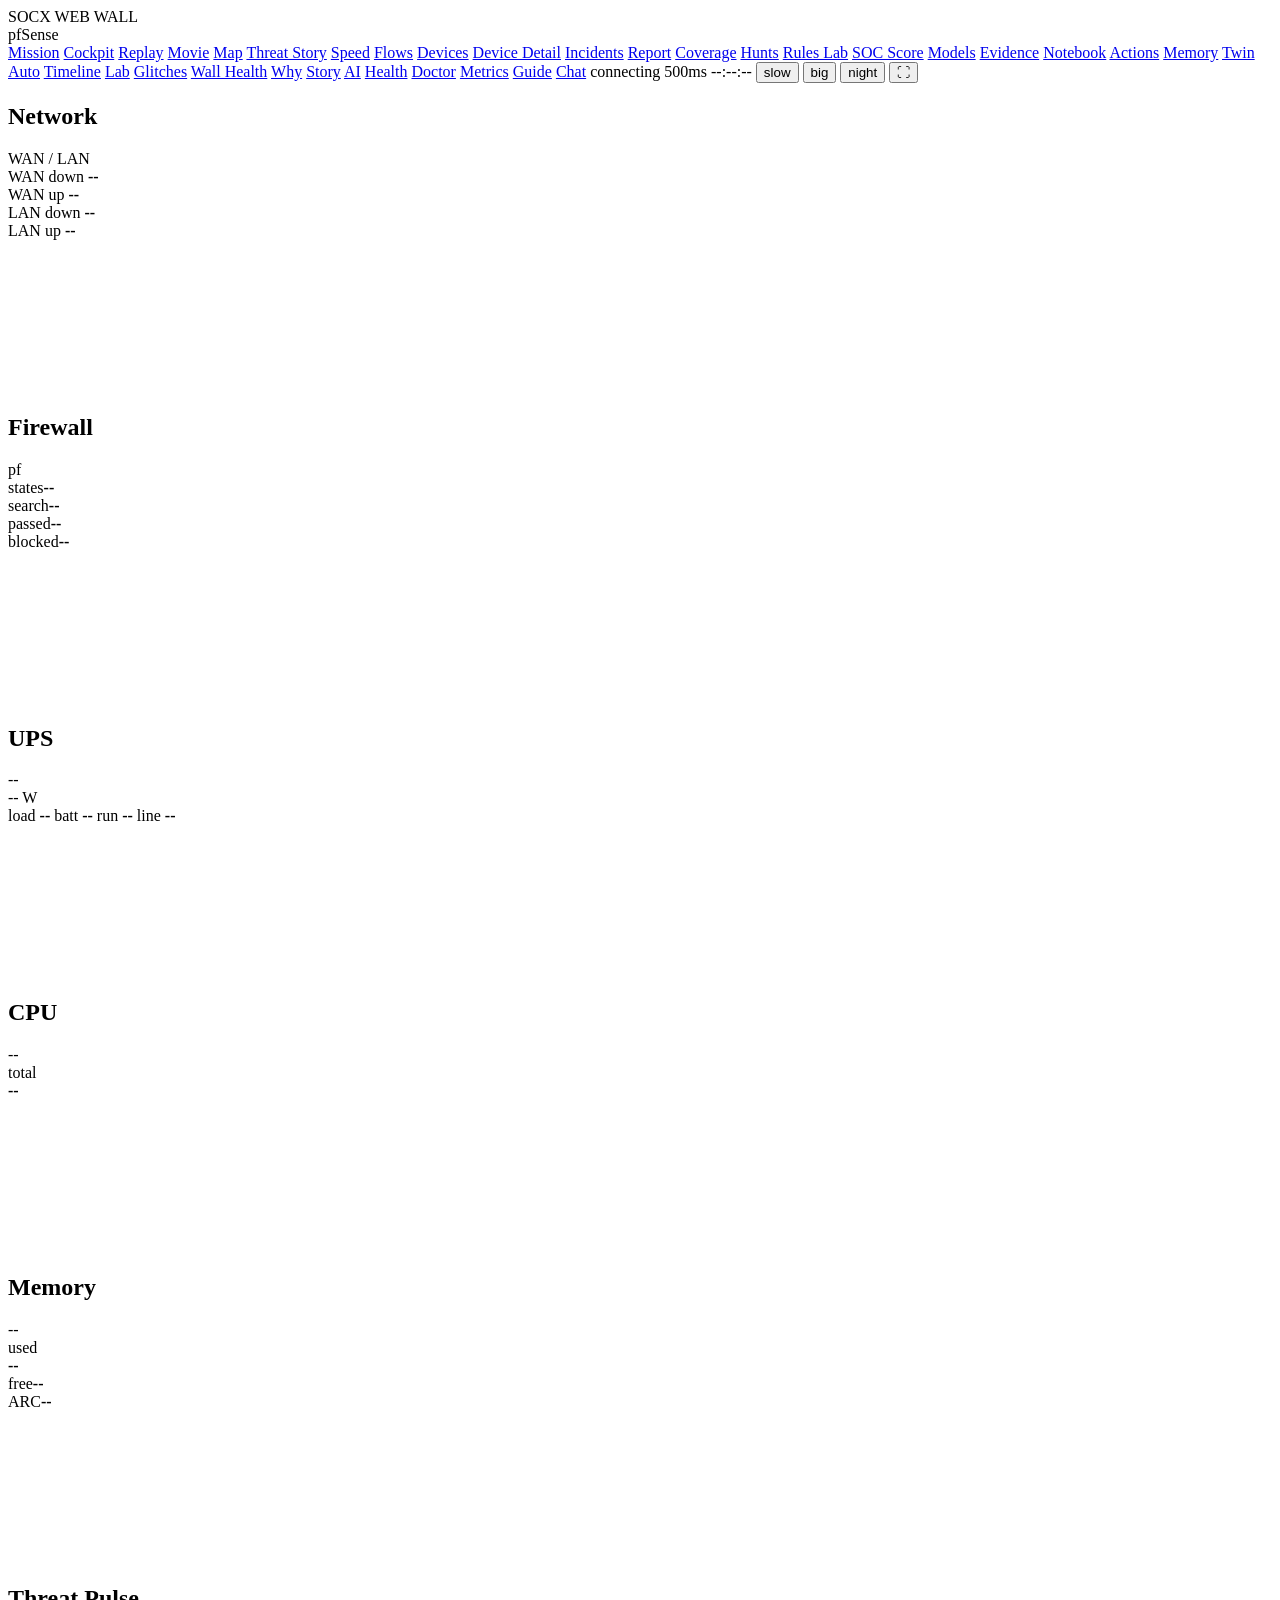
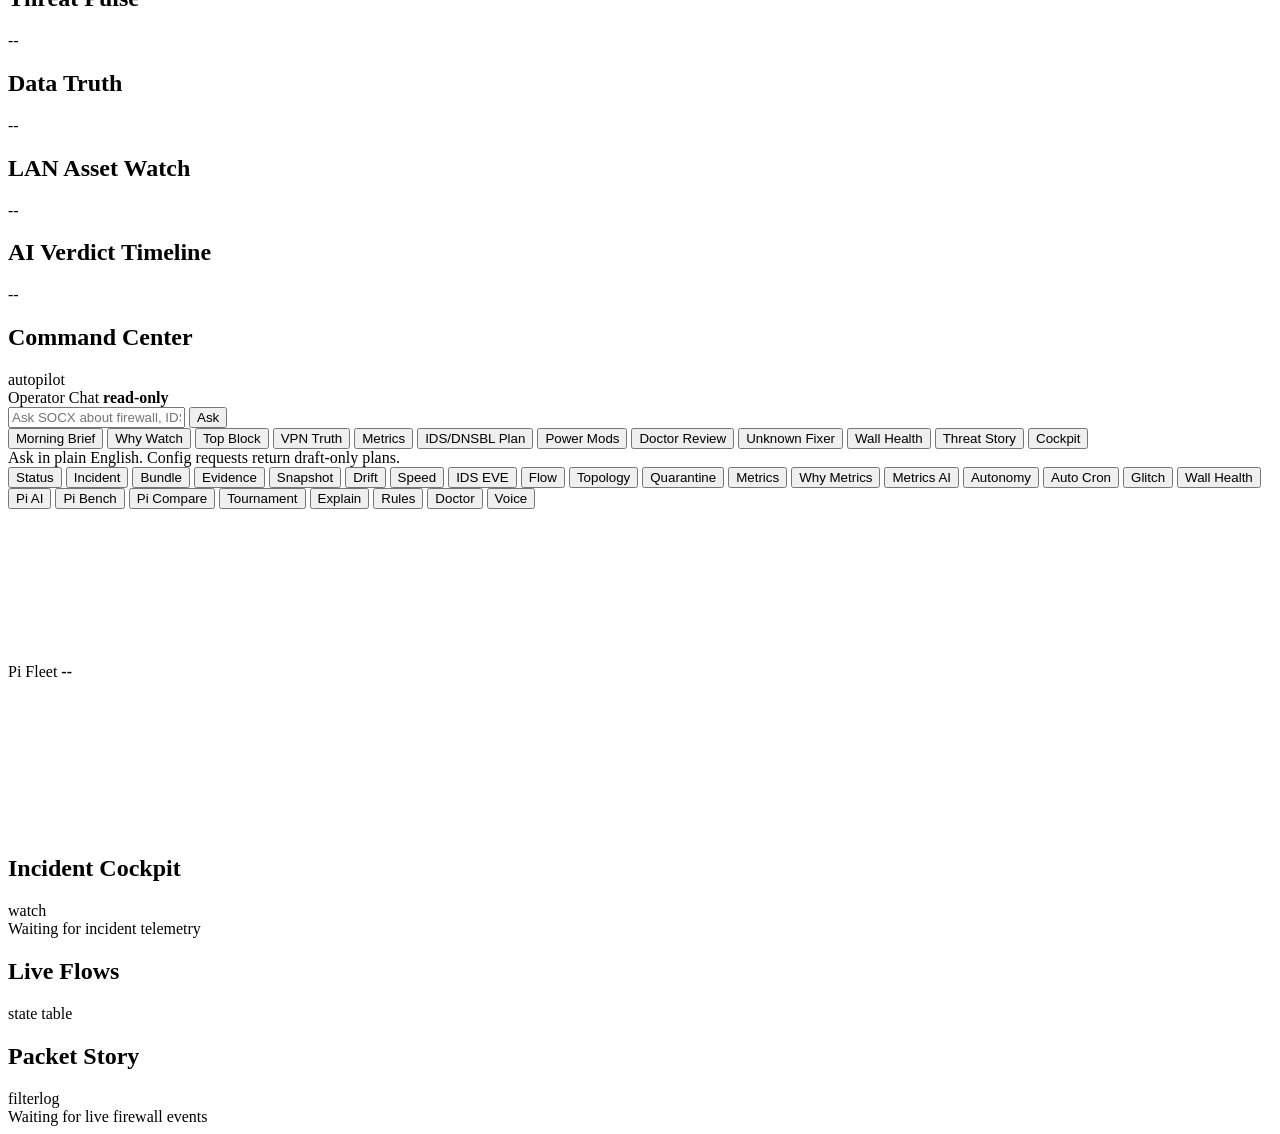
==== web/static/index.html @ a8072708 "Add SOCX wall health and glitch timeline" ====
<!doctype html>
<html lang="en">
<head>
  <meta charset="utf-8">
  <meta name="viewport" content="width=device-width, initial-scale=1">
  <title>SOCX Web Wall</title>
  <link rel="stylesheet" href="/styles.css">
</head>
<body>
  <div class="wall">
    <header class="topbar">
      <div class="identity">
        <span class="mark"></span>
        <div>
          <div class="title">SOCX WEB WALL</div>
          <div class="subtitle" id="hostname">pfSense</div>
        </div>
      </div>
      <div class="top-metrics">
        <a class="detail-link" href="/mission" title="Plain-English operator summary of what matters now">Mission</a>
        <a class="detail-link" href="/cockpit" title="Mobile/tablet operator cockpit with threat story, next actions, and chat prompts">Cockpit</a>
        <a class="detail-link" href="/replay" title="SOCX flight recorder for recent changes, trends, and evidence">Replay</a>
        <a class="detail-link" href="/movie" title="Slow readable SOCX network movie from live timeline and flow data">Movie</a>
        <a class="detail-link" href="/map" title="Threat Map Lite radar for blocked WAN sources">Map</a>
        <a class="detail-link" href="/threat-story" title="Plain-English threat story and evidence cards">Threat Story</a>
        <a class="detail-link" href="/speedtest" title="Direct/VPN/router Speedtest history and path truth">Speed</a>
        <a class="detail-link" href="/flows" title="NetFlow/IPFIX story, top talkers, apps, and device trust">Flows</a>
        <a class="detail-link" href="/devices" title="LAN device names, apps, and learned identity hints">Devices</a>
        <a class="detail-link" href="/device" title="Focused device evidence and normal-behavior view">Device Detail</a>
        <a class="detail-link" href="/incidents" title="Firewall, DNSBL, IDS, and incident evidence drilldown">Incidents</a>
        <a class="detail-link" href="/incident-report" title="Generated incident report with evidence and next steps">Report</a>
        <a class="detail-link" href="/coverage" title="MITRE ATT&CK and D3FEND visibility map">Coverage</a>
        <a class="detail-link" href="/hunts" title="Research-style threat hunting hypotheses from live SOCX evidence">Hunts</a>
        <a class="detail-link" href="/rules-lab" title="Draft-only Suricata, Sigma, YARA, and DNSBL ideas">Rules Lab</a>
        <a class="detail-link" href="/soc-score" title="NIST/CISA-style SOC maturity score">SOC Score</a>
        <a class="detail-link" href="/model-tournament" title="Pi AI model-route tournament and benchmark view">Models</a>
        <a class="detail-link" href="/evidence" title="Reusable evidence drawer for current SOCX answer context">Evidence</a>
        <a class="detail-link" href="/notebook" title="Analyst notebook of changes, hunts, and evidence notes">Notebook</a>
        <a class="detail-link" href="/actions" title="Safe action queue with approval state">Actions</a>
        <a class="detail-link" href="/memory" title="SOCX learned-normal memory and device baselines">Memory</a>
        <a class="detail-link" href="/twin" title="AI network twin with live assets, Pi nodes, and flows">Twin</a>
        <a class="detail-link" href="/automation" title="Scheduled SOCX jobs, cache evidence, next runs, and safe commands">Auto</a>
        <a class="detail-link" href="/timeline" title="Unified sequence of changes, speed, IDS, AI, notes, and safe actions">Timeline</a>
        <a class="detail-link" href="/projects" title="SOCX experimental project lab and next-build tracker">Lab</a>
        <a class="detail-link" href="/glitches" title="SOCX wall glitch timeline and frame samples">Glitches</a>
        <a class="detail-link" href="/wall-health" title="SOCX wall renderer, tmux, API, and log health">Wall Health</a>
        <a class="detail-link" href="/why" title="Ask why a host, domain, or port was blocked">Why</a>
        <a class="detail-link" href="/story" title="Daily SOC story and archive">Story</a>
        <a class="detail-link" href="/ai" title="Pi/MIRANDA AI verdict timeline and model health">AI</a>
        <a class="detail-link" href="/health" title="Release health and collector freshness">Health</a>
        <a class="detail-link" href="/doctor" title="Read-only pfSense diagnostics and service health checks">Doctor</a>
        <a class="detail-link" href="/observability" title="Grafana, InfluxDB, and Telegraf status">Metrics</a>
        <a class="detail-link" href="/guide" title="How to read and use SOCX">Guide</a>
        <a class="detail-link" href="/chat" title="Full-screen SOCX Operator Chat">Chat</a>
        <span class="pill" id="health">connecting</span>
        <span class="pill accent" id="refresh">500ms</span>
        <span class="clock" id="clock">--:--:--</span>
        <button class="icon-button text-button" id="ticker-speed" title="Ticker speed" aria-label="Ticker speed">slow</button>
        <button class="icon-button text-button" id="big-mode" title="Big text mode" aria-label="Big text mode">big</button>
        <button class="icon-button text-button" id="night-mode" title="Night mode" aria-label="Night mode">night</button>
        <button class="icon-button" id="fullscreen" title="Fullscreen" aria-label="Fullscreen">⛶</button>
      </div>
    </header>

    <main class="dashboard">
      <section class="card network-card" title="Live WAN/LAN receive and transmit rates from pfSense interface counters">
        <div class="card-head">
          <h2>Network</h2>
          <span id="net-ifaces">WAN / LAN</span>
        </div>
        <div class="net-grid">
          <div>
            <span class="label">WAN down</span>
            <strong id="wan-rx">--</strong>
          </div>
          <div>
            <span class="label">WAN up</span>
            <strong id="wan-tx">--</strong>
          </div>
          <div>
            <span class="label">LAN down</span>
            <strong id="lan-rx">--</strong>
          </div>
          <div>
            <span class="label">LAN up</span>
            <strong id="lan-tx">--</strong>
          </div>
        </div>
        <canvas class="spark" id="net-spark"></canvas>
        <div class="network-talkers" id="network-talkers"></div>
      </section>

      <section class="card pf-card" title="pf firewall state table size, search rate, and pass/block counters">
        <div class="card-head">
          <h2>Firewall</h2>
          <span>pf</span>
        </div>
        <div class="stat-line"><span>states</span><strong id="pf-states">--</strong></div>
        <div class="stat-line"><span>search</span><strong id="pf-search">--</strong></div>
        <div class="dual">
          <div><span>passed</span><b id="pf-passed">--</b></div>
          <div><span>blocked</span><b id="pf-blocked">--</b></div>
        </div>
        <canvas class="spark small" id="pf-spark"></canvas>
      </section>

      <section class="card ups-card" title="APC UPS load, battery, runtime, voltage, wattage, and trend">
        <div class="card-head">
          <h2>UPS</h2>
          <span id="ups-status">--</span>
        </div>
        <div class="watts" id="ups-watts">-- W</div>
        <div class="ups-meta">
          <span>load <b id="ups-load">--</b></span>
          <span>batt <b id="ups-batt">--</b></span>
          <span>run <b id="ups-run">--</b></span>
          <span>line <b id="ups-line">--</b></span>
        </div>
        <canvas class="spark small" id="ups-spark"></canvas>
      </section>

      <section class="card cpu-card" title="pfSense CPU load, per-core load, frequency, and temperature">
        <div class="card-head">
          <h2>CPU</h2>
          <span id="cpu-extra">--</span>
        </div>
        <div class="meter-row large">
          <span>total</span>
          <div class="meter"><i id="cpu-meter"></i></div>
          <strong id="cpu-total">--</strong>
        </div>
        <div class="cores" id="cpu-cores"></div>
        <canvas class="spark small" id="cpu-spark"></canvas>
      </section>

      <section class="card mem-card" title="RAM, free memory, ZFS ARC, and memory pressure">
        <div class="card-head">
          <h2>Memory</h2>
          <span id="mem-total">--</span>
        </div>
        <div class="meter-row large">
          <span>used</span>
          <div class="meter amber"><i id="mem-meter"></i></div>
          <strong id="mem-pct">--</strong>
        </div>
        <div class="stat-line"><span>free</span><strong id="mem-free">--</strong></div>
        <div class="stat-line"><span>ARC</span><strong id="mem-arc">--</strong></div>
        <canvas class="spark small" id="mem-spark"></canvas>
      </section>

      <section class="card mission-card threat-card" title="Security pressure score from firewall blocks, DNSBL, IDS, and repeated events">
        <div class="card-head">
          <h2>Threat Pulse</h2>
          <span id="threat-state">--</span>
        </div>
        <div class="pulse-grid" id="threat-pulse"></div>
      </section>

      <section class="card mission-card truth-card" title="Collector freshness and confidence that the wall is showing live data">
        <div class="card-head">
          <h2>Data Truth</h2>
          <span id="truth-state">--</span>
        </div>
        <div class="truth-grid" id="data-truth"></div>
      </section>

      <section class="card mission-card asset-card" title="Friendly LAN names, top apps, Pi fleet, and unknown-service learning">
        <div class="card-head">
          <h2>LAN Asset Watch</h2>
          <span id="asset-state">--</span>
        </div>
        <div class="asset-watch" id="asset-watch"></div>
      </section>

      <section class="card mission-card ai-card" title="Latest SOCX, Pi, and MIRANDA AI summaries">
        <div class="card-head">
          <h2>AI Verdict Timeline</h2>
          <span id="ai-state">--</span>
        </div>
        <div class="ai-timeline" id="ai-timeline"></div>
      </section>

      <section class="card table-card process-card">
        <div class="card-head">
          <h2>Command Center</h2>
          <span id="cmd-note">autopilot</span>
        </div>
        <div class="operator-chat">
          <div class="chat-head">
            <span>Operator Chat</span>
            <b id="chat-mode">read-only</b>
          </div>
          <div class="chat-row">
            <input id="chat-input" aria-label="Ask SOCX" placeholder="Ask SOCX about firewall, IDS, DNSBL, VPN, or a draft config plan">
            <button id="chat-send">Ask</button>
          </div>
          <div class="chat-suggestions" aria-label="Suggested SOCX questions">
            <button data-question="Give me the SOCX morning brief. What changed, what matters, and what should I check first?">Morning Brief</button>
            <button data-question="Why is SOCX in watch or warning mode? Explain it in plain English.">Why Watch</button>
            <button data-question="Explain the top blocked IP, top ports, and whether this looks like routine internet noise.">Top Block</button>
            <button data-question="Is my VPN healthy right now? Compare VPN state, latency, and speed truth.">VPN Truth</button>
            <button data-question="Summarize Grafana and Influx metrics trends and tell me if anything is getting worse.">Metrics</button>
            <button data-question="Draft a safe read-only investigation plan for the current IDS and DNSBL activity.">IDS/DNSBL Plan</button>
            <button data-question="Explain the power-user pack: flow export, Suricata EVE, LLDP, config drift, vault, and quarantine draft status.">Power Mods</button>
            <button data-question="Run a pfSense Doctor style review and explain the WARN items without changing anything.">Doctor Review</button>
            <button data-question="What unknown devices, apps, services, or labels should I fix next, and what evidence would help?">Unknown Fixer</button>
            <button data-question="Diagnose the SOCX wall health and any glitch or weird-screen evidence.">Wall Health</button>
            <button data-question="Build the current threat story and tell me what is probably noise, what matters, and what to do next.">Threat Story</button>
            <button data-question="Give me a mobile cockpit summary with next actions and safe commands.">Cockpit</button>
          </div>
          <div class="chat-output" id="chat-output">Ask in plain English. Config requests return draft-only plans.</div>
          <div class="chat-cards" id="chat-cards"></div>
        </div>
        <div class="commander-buttons">
          <button data-action="status" title="Run SOCX health status">Status</button>
          <button data-action="incident" title="Summarize current firewall/DNSBL/IDS incident pressure">Incident</button>
          <button data-action="bundle" title="Preserve an evidence bundle without changing policy">Bundle</button>
          <button data-action="vault" title="Capture a hashed evidence vault bundle">Evidence</button>
          <button data-action="snapshot" title="Capture a read-only troubleshooting snapshot">Snapshot</button>
          <button data-action="drift" title="Check pfSense config drift">Drift</button>
          <button data-action="speedtest" title="Check Speedtest profiles and freshness">Speed</button>
          <button data-action="eve" title="Summarize Suricata EVE JSON alerts">IDS EVE</button>
          <button data-action="flow-export" title="Check NetFlow/IPFIX softflowd export status">Flow</button>
          <button data-action="topology" title="Check LLDP topology visibility">Topology</button>
          <button data-action="quarantine-draft" title="Draft a quarantine plan without applying policy">Quarantine</button>
          <button data-action="observability" title="Check Grafana, InfluxDB, and Telegraf">Metrics</button>
          <button data-action="metrics-intel" title="Explain what changed in Grafana/Influx metrics">Why Metrics</button>
          <button data-action="metrics-ai" title="Ask the Pi 5 LLM to narrate metrics trends">Metrics AI</button>
          <button data-action="autonomy" title="Run the read-only SOCX autonomy loop">Autonomy</button>
          <button data-action="autonomy-cron" title="Check the SOCX autonomy schedule">Auto Cron</button>
          <button data-action="glitch-watch" title="Capture a wall glitch watcher sample">Glitch</button>
          <button data-action="wall-health" title="Run SOCX wall/readiness health guard">Wall Health</button>
          <button data-action="pi" title="Trigger Pi 3-LLM analysis">Pi AI</button>
          <button data-action="pi-bench" title="Run a bounded Pi role benchmark">Pi Bench</button>
          <button data-action="pi-compare" title="Compare Pi model routes on the current evidence">Pi Compare</button>
          <button data-action="model-tournament" title="Run a bounded Pi model tournament">Tournament</button>
          <button data-action="explain" title="Explain the current wall in plain English">Explain</button>
          <button data-action="rules" title="Draft rule/IDS/DNSBL recommendations only">Rules</button>
          <button data-action="doctor" title="Run SOCX health doctor">Doctor</button>
          <button data-action="voice" id="voice-command" title="Browser voice command if supported">Voice</button>
        </div>
        <canvas class="spark mini" id="cmd-spark"></canvas>
        <div class="table command-table" id="command-center"></div>
        <div class="power-mods" id="power-mods"></div>
        <div class="observability-strip" id="observability"></div>
        <div class="speed-history" id="speed-history"></div>
        <div class="daily-brief" id="daily-brief"></div>
        <div class="pi-fleet-head">
          <span>Pi Fleet</span>
          <b id="pi-fleet-score">--</b>
        </div>
        <canvas class="cluster-canvas" id="cluster-canvas"></canvas>
        <div class="table pi-node-table" id="pi-nodes"></div>
      </section>

      <section class="card table-card incident-card" title="Current incident pressure and top firewall/DNSBL/IDS evidence">
        <div class="card-head">
          <h2>Incident Cockpit</h2>
          <span id="incident-note">watch</span>
        </div>
        <div class="incident-headline" id="incident-headline">Waiting for incident telemetry</div>
        <div class="incident-grid" id="incident-grid"></div>
        <div class="table incident-table" id="incident-table"></div>
        <div class="incident-timeline" id="incident-timeline"></div>
        <div class="rule-assistant" id="rule-assistant"></div>
        <div class="incident-memory" id="incident-memory"></div>
      </section>

      <section class="card table-card flows-card" title="Top live state-table flows with friendly app labels">
        <div class="card-head">
          <h2>Live Flows</h2>
          <span>state table</span>
        </div>
        <div class="table flows-table" id="flows"></div>
      </section>

      <section class="card table-card packets-card" title="Human-readable filterlog packet story rows">
        <div class="card-head">
          <h2>Packet Story</h2>
          <span>filterlog</span>
        </div>
        <div class="table packet-table" id="packets"></div>
      </section>
    </main>

    <div class="command-output" id="command-output" hidden>
      <div class="card-head">
        <h2 id="command-output-title">Command Output</h2>
        <button class="icon-button" id="command-output-close" title="Close" aria-label="Close">x</button>
      </div>
      <pre id="command-output-body"></pre>
    </div>

    <footer class="ticker-shell">
      <div class="ticker-fade left"></div>
      <div class="ticker-fade right"></div>
      <div class="ticker-track" id="ticker">Waiting for live firewall events</div>
    </footer>
  </div>
  <script src="/app.js"></script>
</body>
</html>
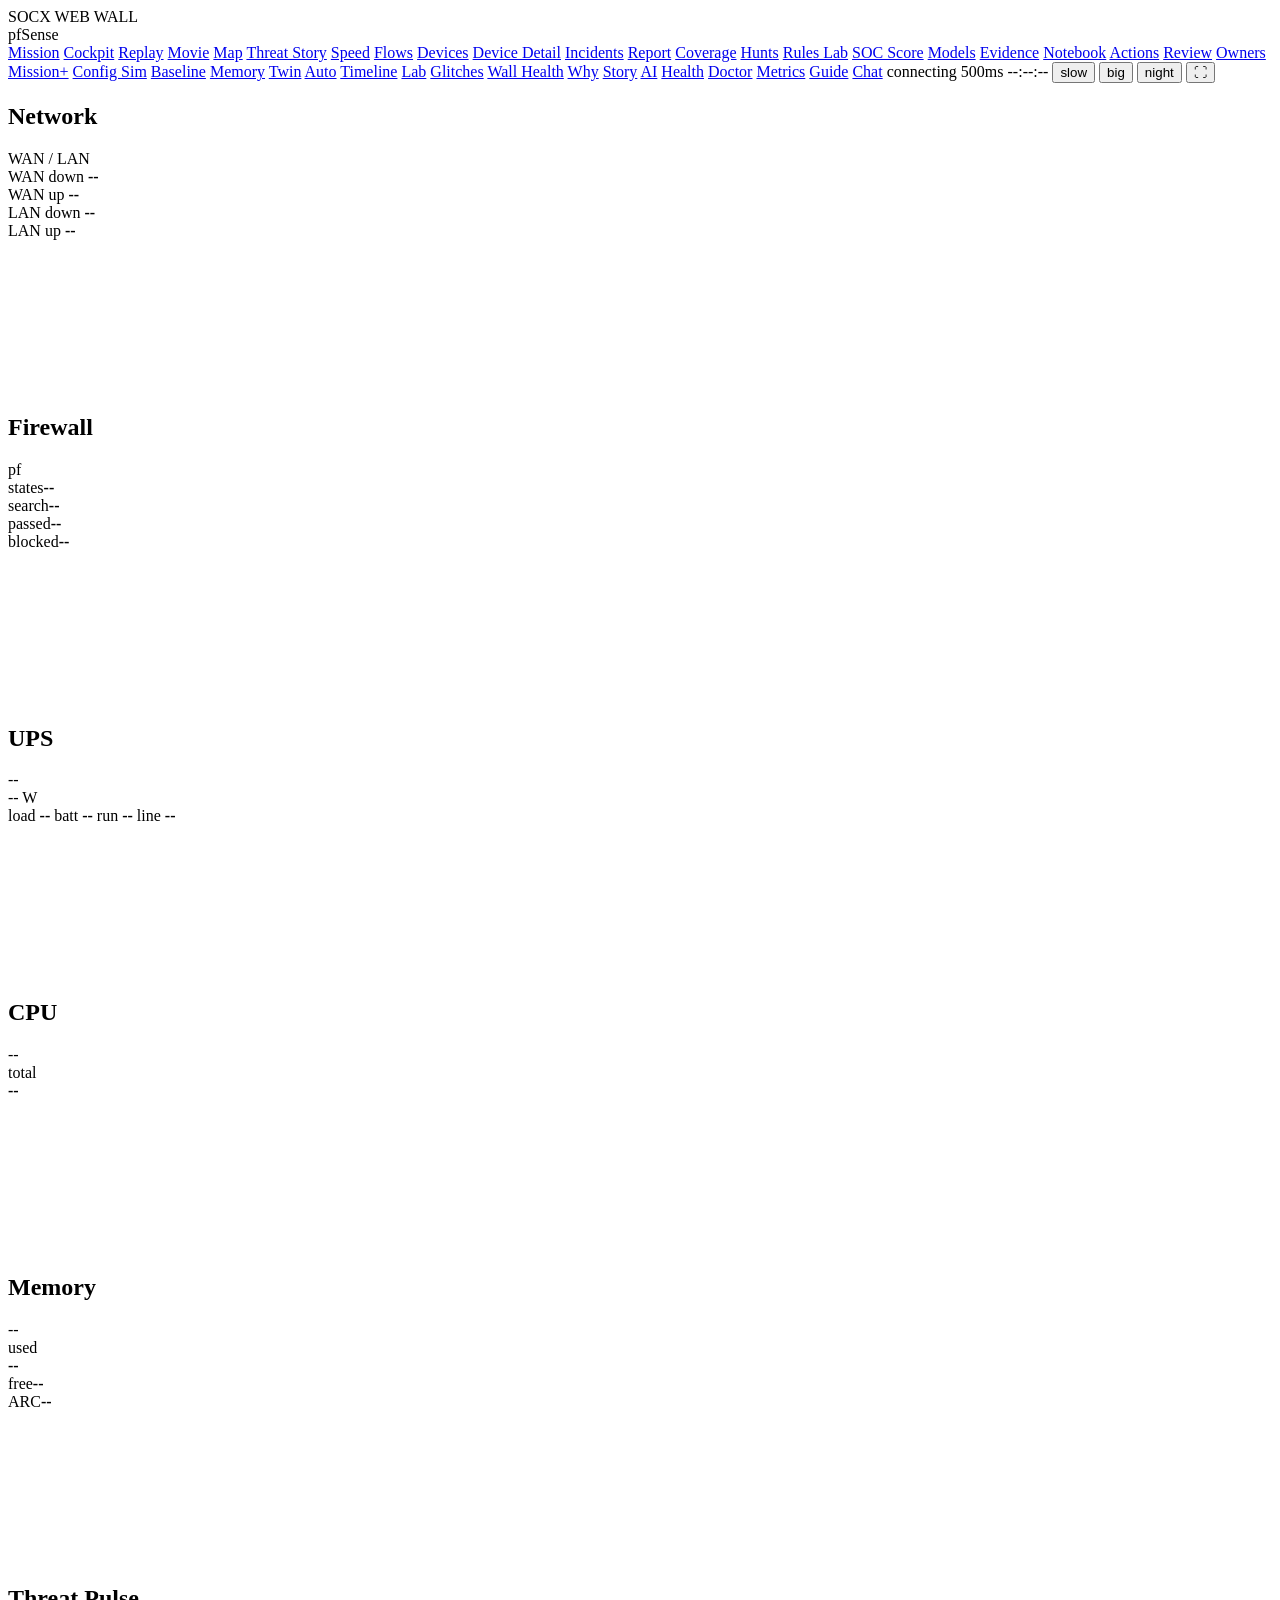
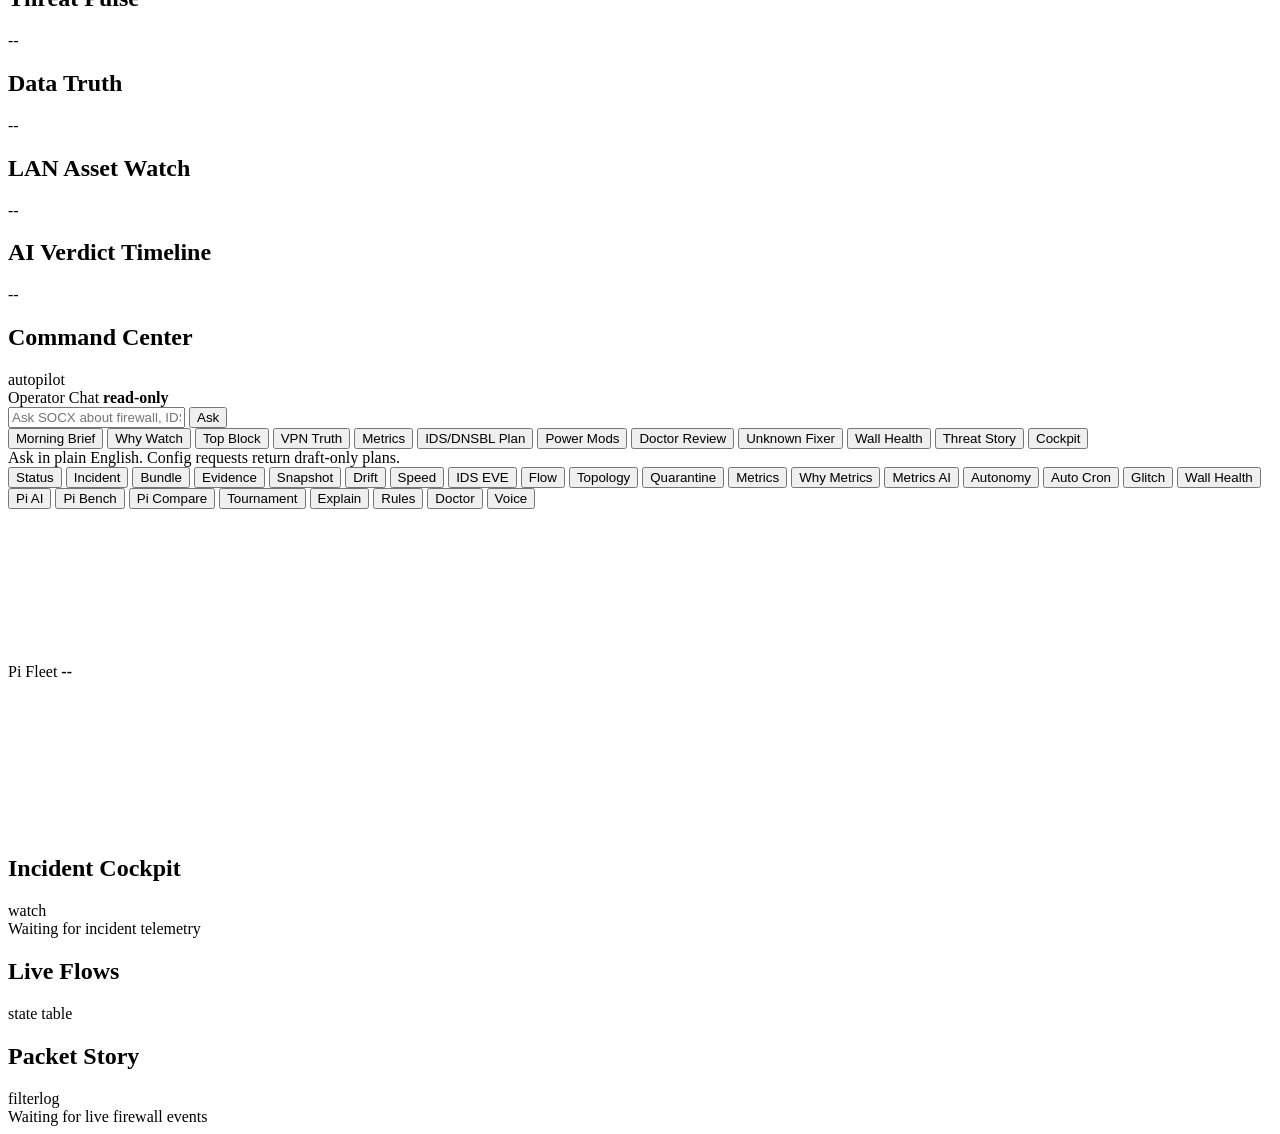
==== commit 2d5af14b: "Add SOCX autonomy consoles" ====
--- a/web/static/index.html
+++ b/web/static/index.html
@@ -37,6 +37,11 @@
         <a class="detail-link" href="/evidence" title="Reusable evidence drawer for current SOCX answer context">Evidence</a>
         <a class="detail-link" href="/notebook" title="Analyst notebook of changes, hunts, and evidence notes">Notebook</a>
         <a class="detail-link" href="/actions" title="Safe action queue with approval state">Actions</a>
+        <a class="detail-link" href="/review-queue" title="Autopilot review queue for human-approved next steps">Review</a>
+        <a class="detail-link" href="/owner-map" title="Friendly device owner, role, app, and trust map">Owners</a>
+        <a class="detail-link" href="/mission-console" title="AI SOC mission console with uncertainty and better-evidence prompts">Mission+</a>
+        <a class="detail-link" href="/config-sim" title="Draft-only pfSense config blast-radius simulator">Config Sim</a>
+        <a class="detail-link" href="/baseline" title="Learned-normal network baseline view">Baseline</a>
         <a class="detail-link" href="/memory" title="SOCX learned-normal memory and device baselines">Memory</a>
         <a class="detail-link" href="/twin" title="AI network twin with live assets, Pi nodes, and flows">Twin</a>
         <a class="detail-link" href="/automation" title="Scheduled SOCX jobs, cache evidence, next runs, and safe commands">Auto</a>
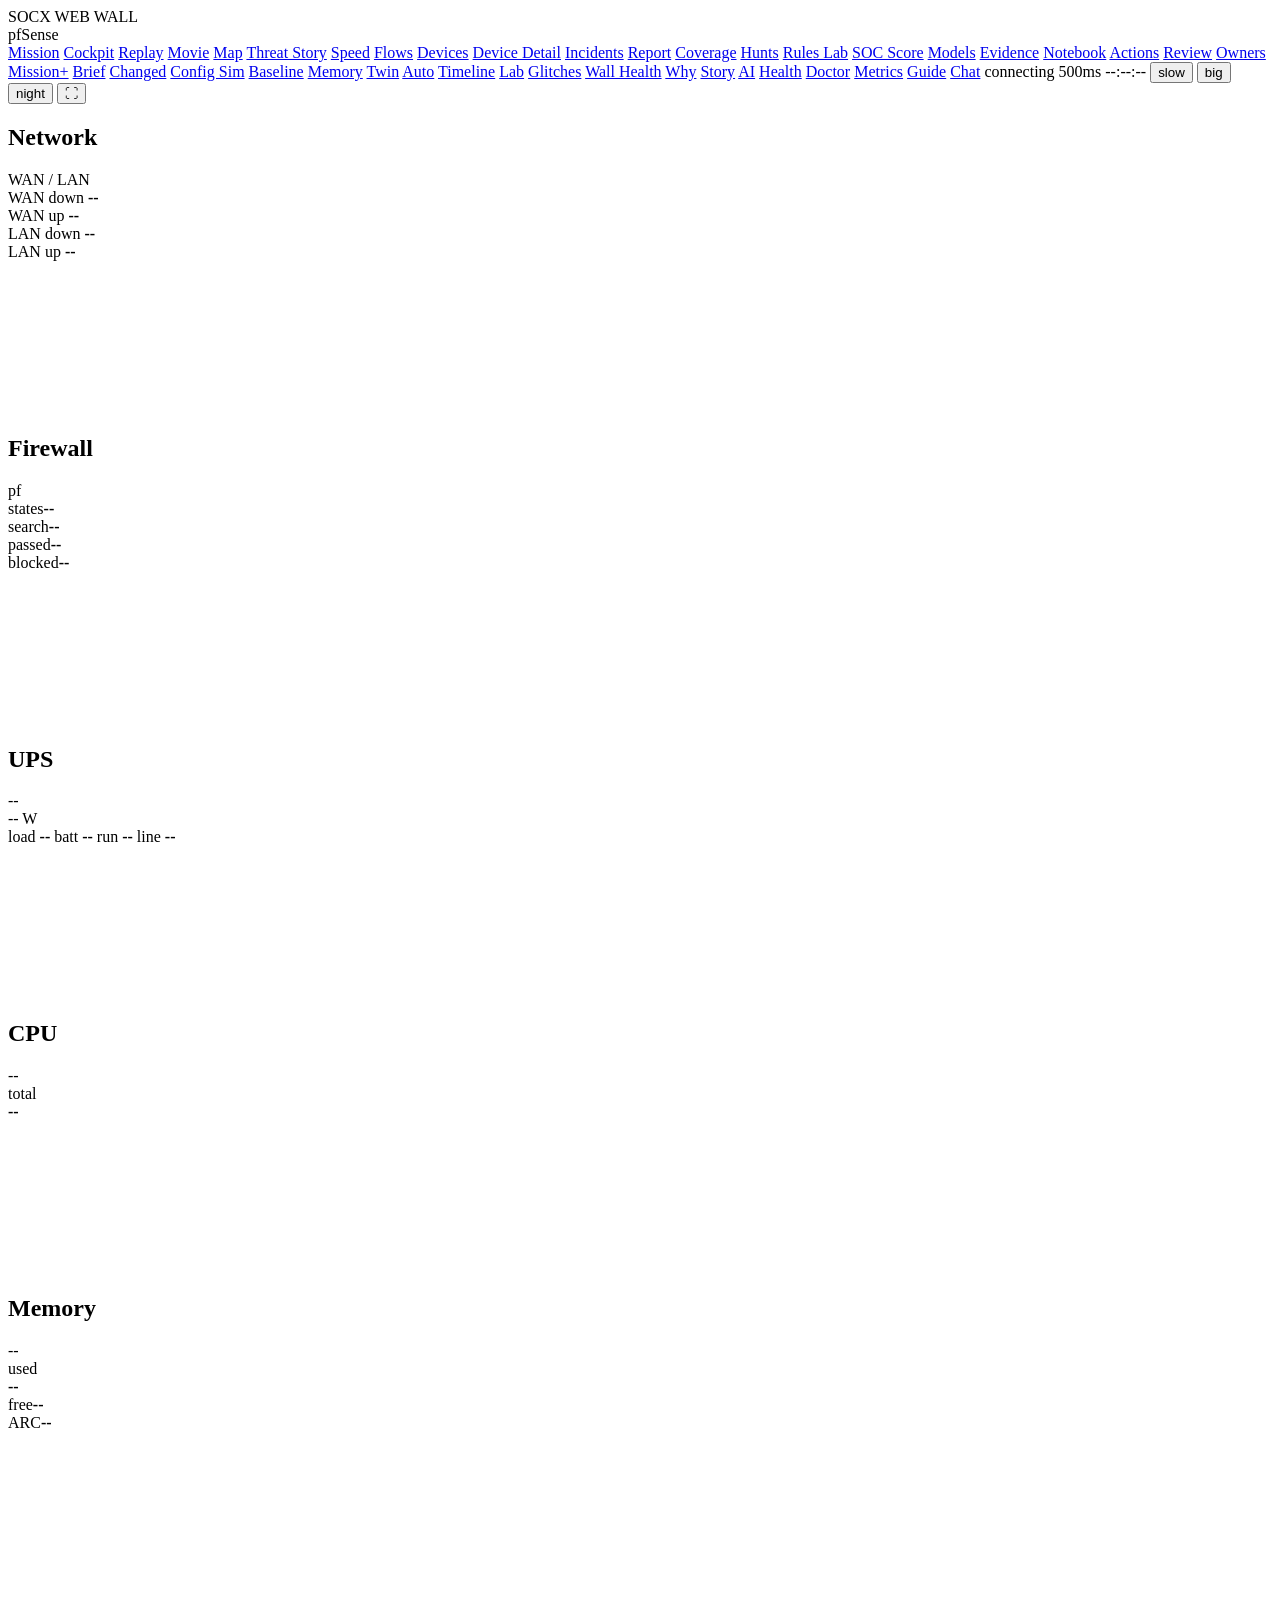
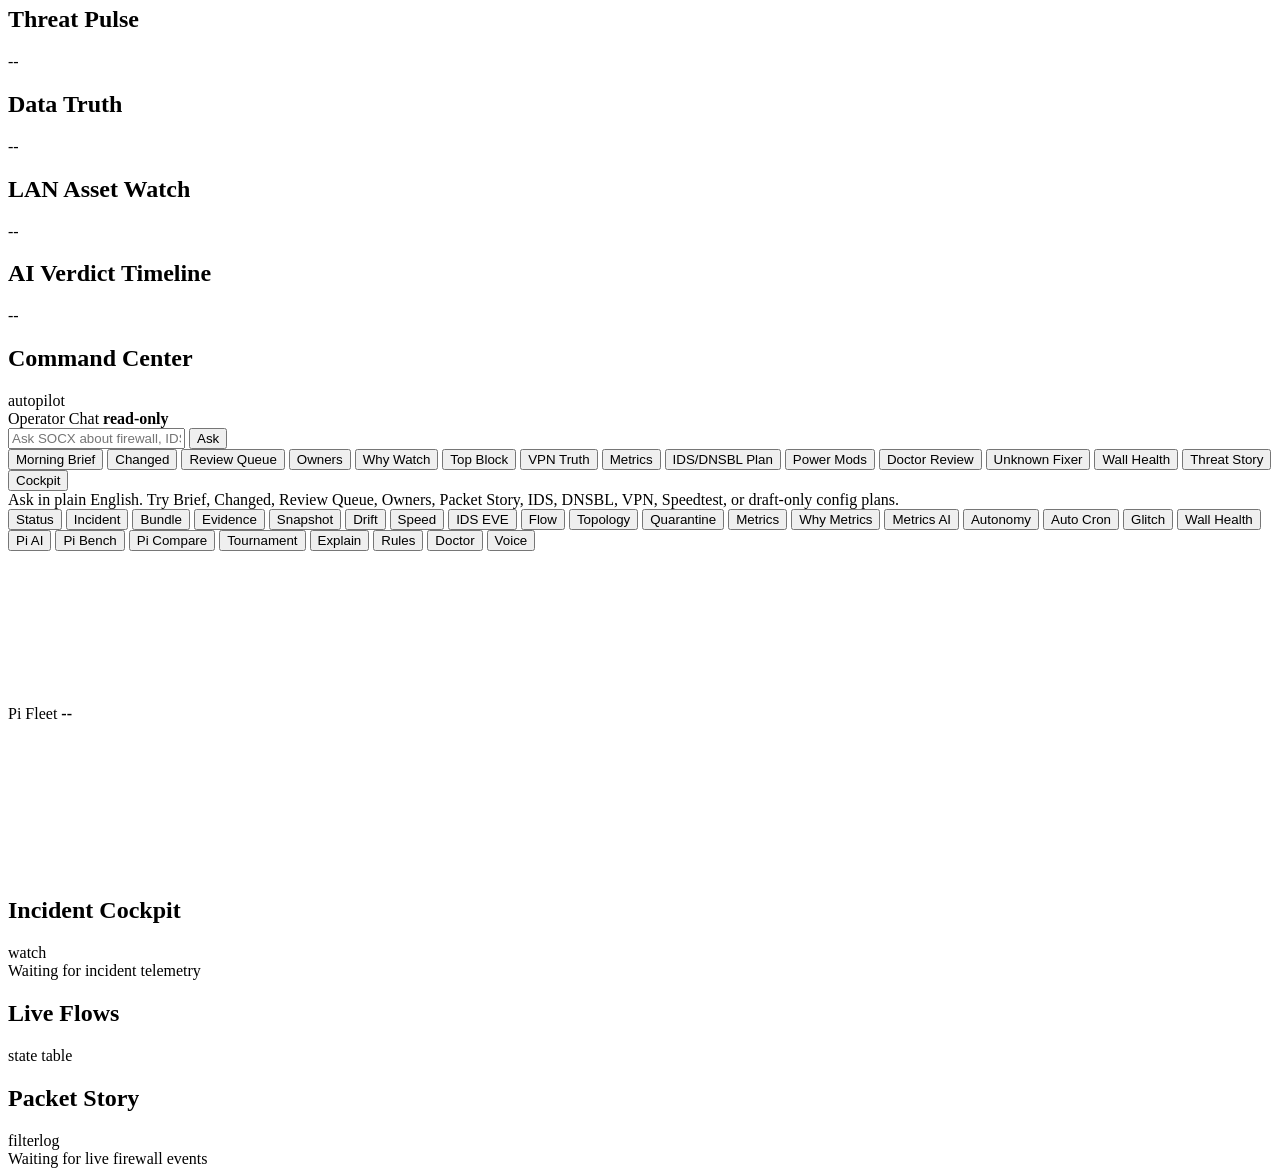
==== commit dc171f3d: "Improve SOCX operator brain" ====
--- a/web/static/index.html
+++ b/web/static/index.html
@@ -40,6 +40,8 @@
         <a class="detail-link" href="/review-queue" title="Autopilot review queue for human-approved next steps">Review</a>
         <a class="detail-link" href="/owner-map" title="Friendly device owner, role, app, and trust map">Owners</a>
         <a class="detail-link" href="/mission-console" title="AI SOC mission console with uncertainty and better-evidence prompts">Mission+</a>
+        <a class="detail-link" href="/daily-brief" title="Daily SOCX brief with since-yesterday context">Brief</a>
+        <a class="detail-link" href="/since-yesterday" title="What changed across retained SOCX history">Changed</a>
         <a class="detail-link" href="/config-sim" title="Draft-only pfSense config blast-radius simulator">Config Sim</a>
         <a class="detail-link" href="/baseline" title="Learned-normal network baseline view">Baseline</a>
         <a class="detail-link" href="/memory" title="SOCX learned-normal memory and device baselines">Memory</a>
@@ -201,6 +203,9 @@
           </div>
           <div class="chat-suggestions" aria-label="Suggested SOCX questions">
             <button data-question="Give me the SOCX morning brief. What changed, what matters, and what should I check first?">Morning Brief</button>
+            <button data-question="What changed since yesterday? Show me what matters, what is stable, and what I can ignore for now.">Changed</button>
+            <button data-question="Review the SOCX autopilot queue and tell me which item needs action first.">Review Queue</button>
+            <button data-question="Explain the device owner map and tell me which labels or owners I should fix.">Owners</button>
             <button data-question="Why is SOCX in watch or warning mode? Explain it in plain English.">Why Watch</button>
             <button data-question="Explain the top blocked IP, top ports, and whether this looks like routine internet noise.">Top Block</button>
             <button data-question="Is my VPN healthy right now? Compare VPN state, latency, and speed truth.">VPN Truth</button>
@@ -213,7 +218,7 @@
             <button data-question="Build the current threat story and tell me what is probably noise, what matters, and what to do next.">Threat Story</button>
             <button data-question="Give me a mobile cockpit summary with next actions and safe commands.">Cockpit</button>
           </div>
-          <div class="chat-output" id="chat-output">Ask in plain English. Config requests return draft-only plans.</div>
+          <div class="chat-output" id="chat-output">Ask in plain English. Try Brief, Changed, Review Queue, Owners, Packet Story, IDS, DNSBL, VPN, Speedtest, or draft-only config plans.</div>
           <div class="chat-cards" id="chat-cards"></div>
         </div>
         <div class="commander-buttons">
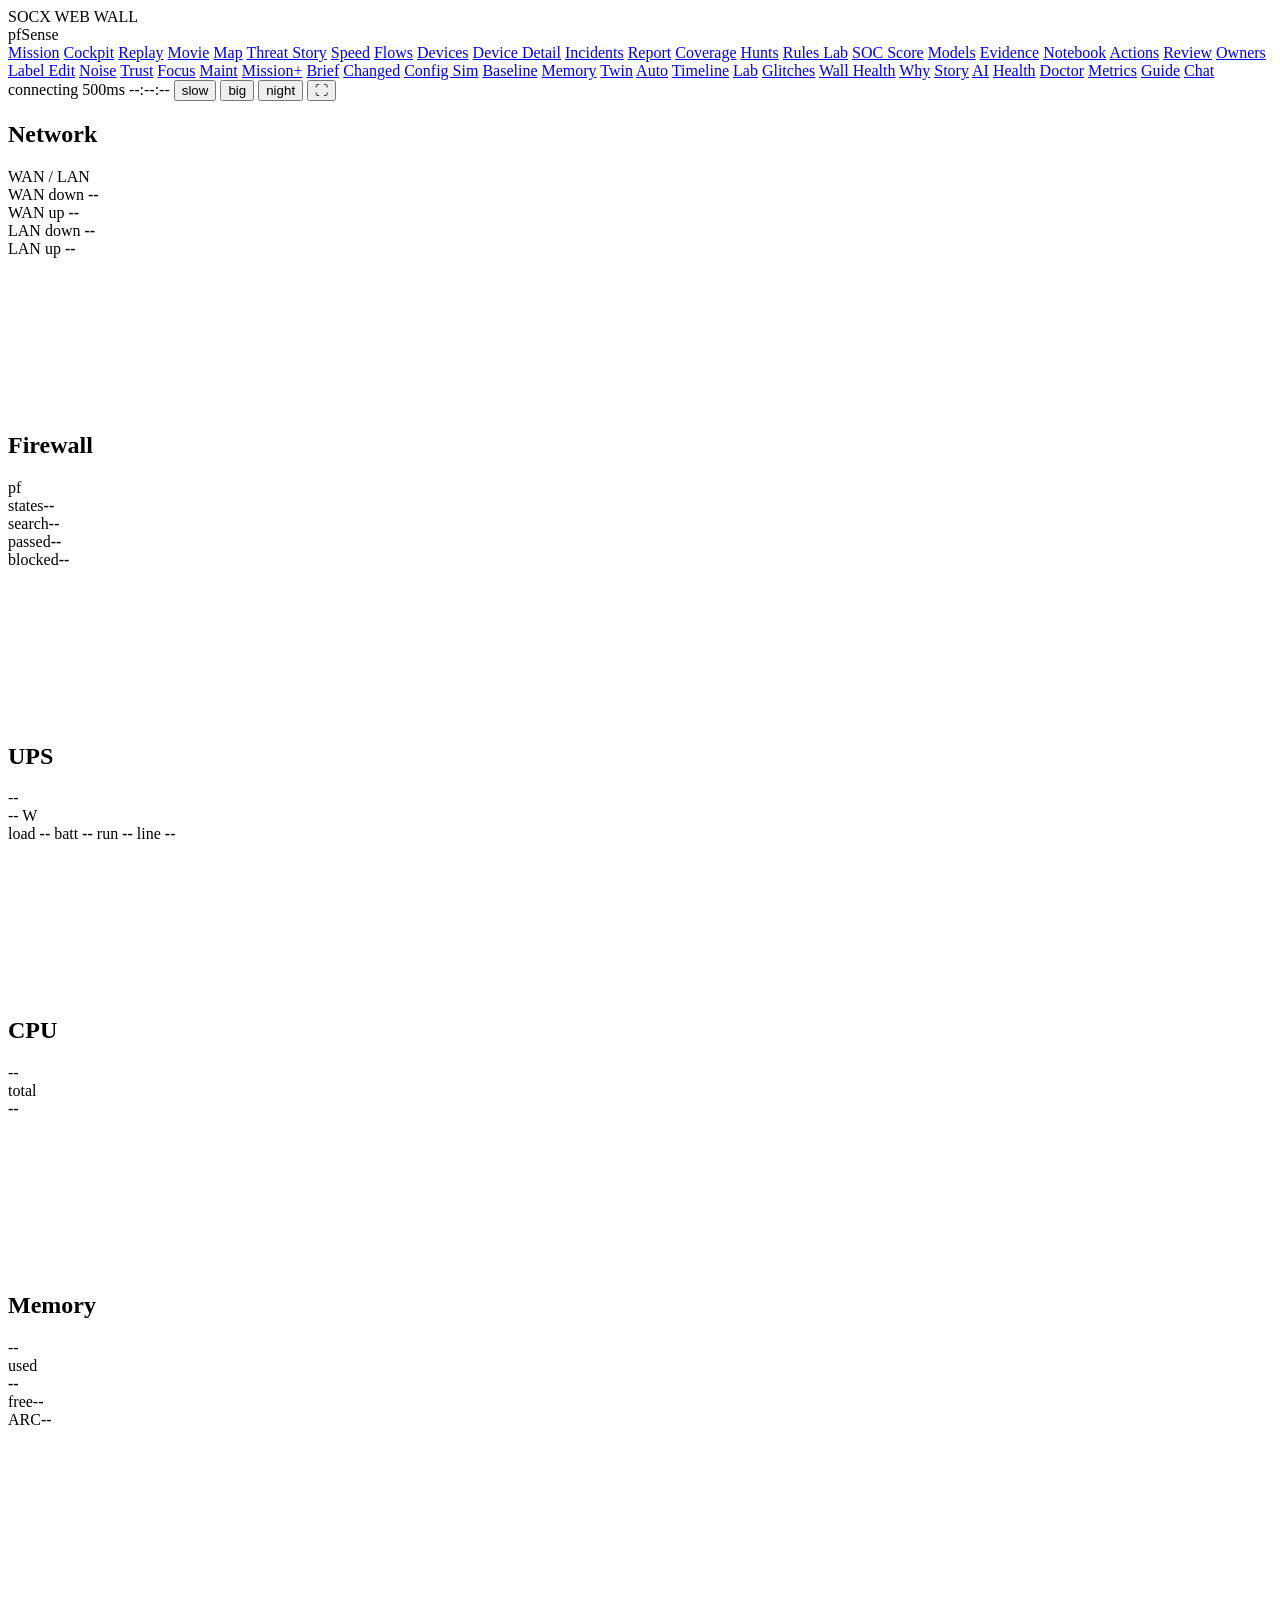
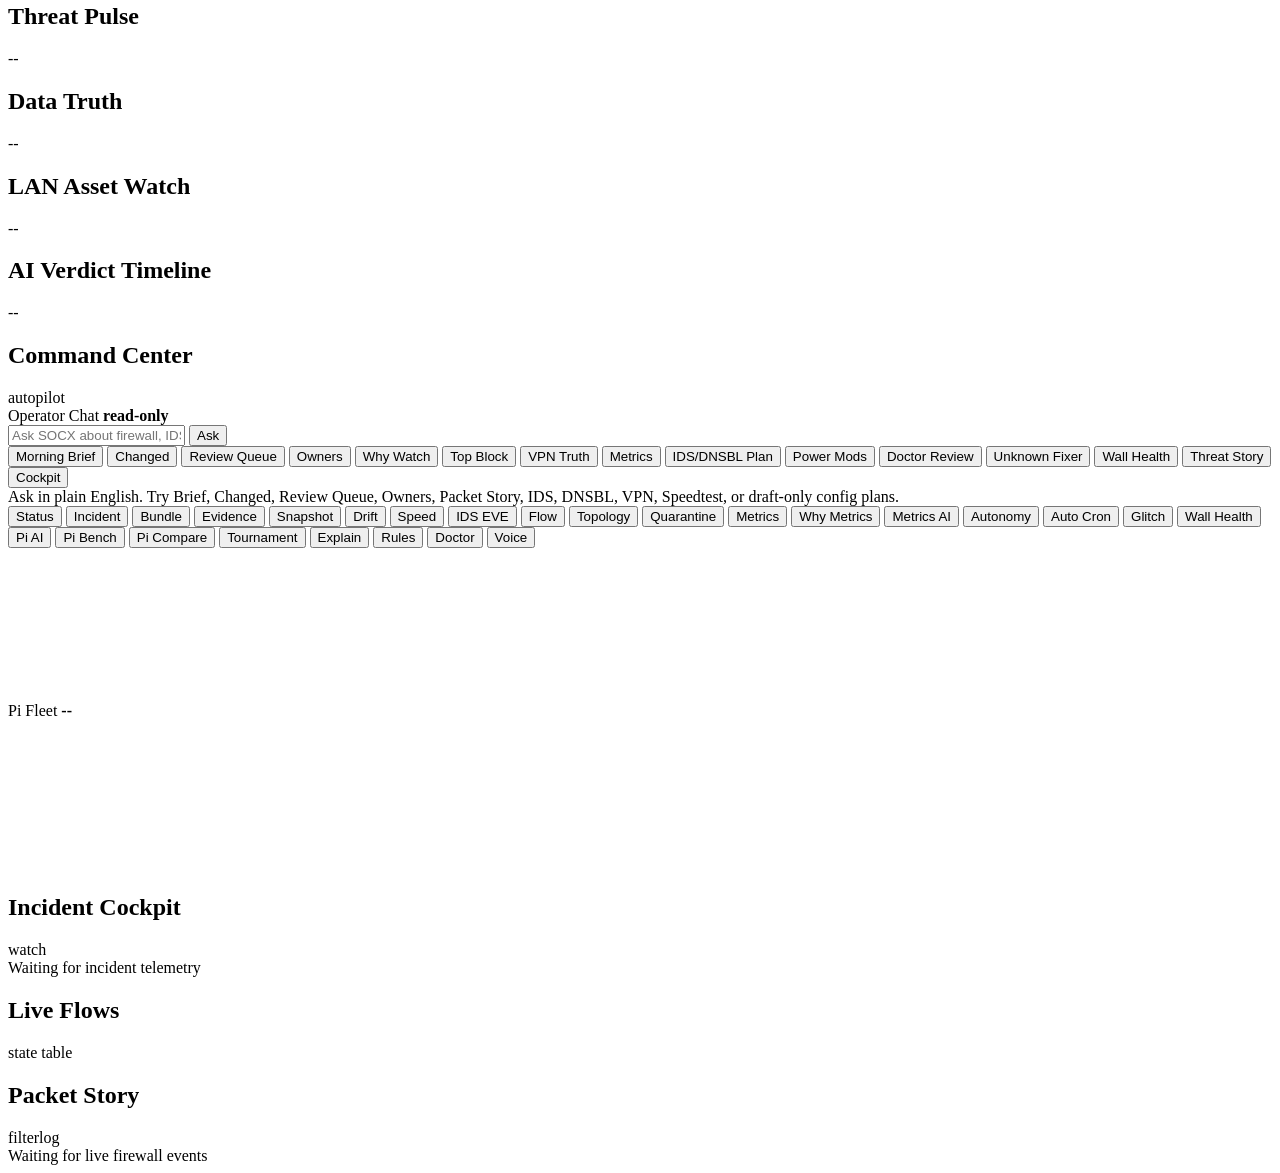
==== commit 04ca6069: "Add SOCX trust and control surfaces" ====
--- a/web/static/index.html
+++ b/web/static/index.html
@@ -39,6 +39,11 @@
         <a class="detail-link" href="/actions" title="Safe action queue with approval state">Actions</a>
         <a class="detail-link" href="/review-queue" title="Autopilot review queue for human-approved next steps">Review</a>
         <a class="detail-link" href="/owner-map" title="Friendly device owner, role, app, and trust map">Owners</a>
+        <a class="detail-link" href="/owner-editor" title="Edit SOCX-only friendly names and owner labels">Label Edit</a>
+        <a class="detail-link" href="/packet-noise" title="Hide routine packet categories from the wall while keeping evidence">Noise</a>
+        <a class="detail-link" href="/confidence" title="Show raw, cached, inferred, and AI confidence sources">Trust</a>
+        <a class="detail-link" href="/incident-focus" title="Temporary incident-focus display mode">Focus</a>
+        <a class="detail-link" href="/maintenance" title="SOCX services, files, freshness, and wall health">Maint</a>
         <a class="detail-link" href="/mission-console" title="AI SOC mission console with uncertainty and better-evidence prompts">Mission+</a>
         <a class="detail-link" href="/daily-brief" title="Daily SOCX brief with since-yesterday context">Brief</a>
         <a class="detail-link" href="/since-yesterday" title="What changed across retained SOCX history">Changed</a>
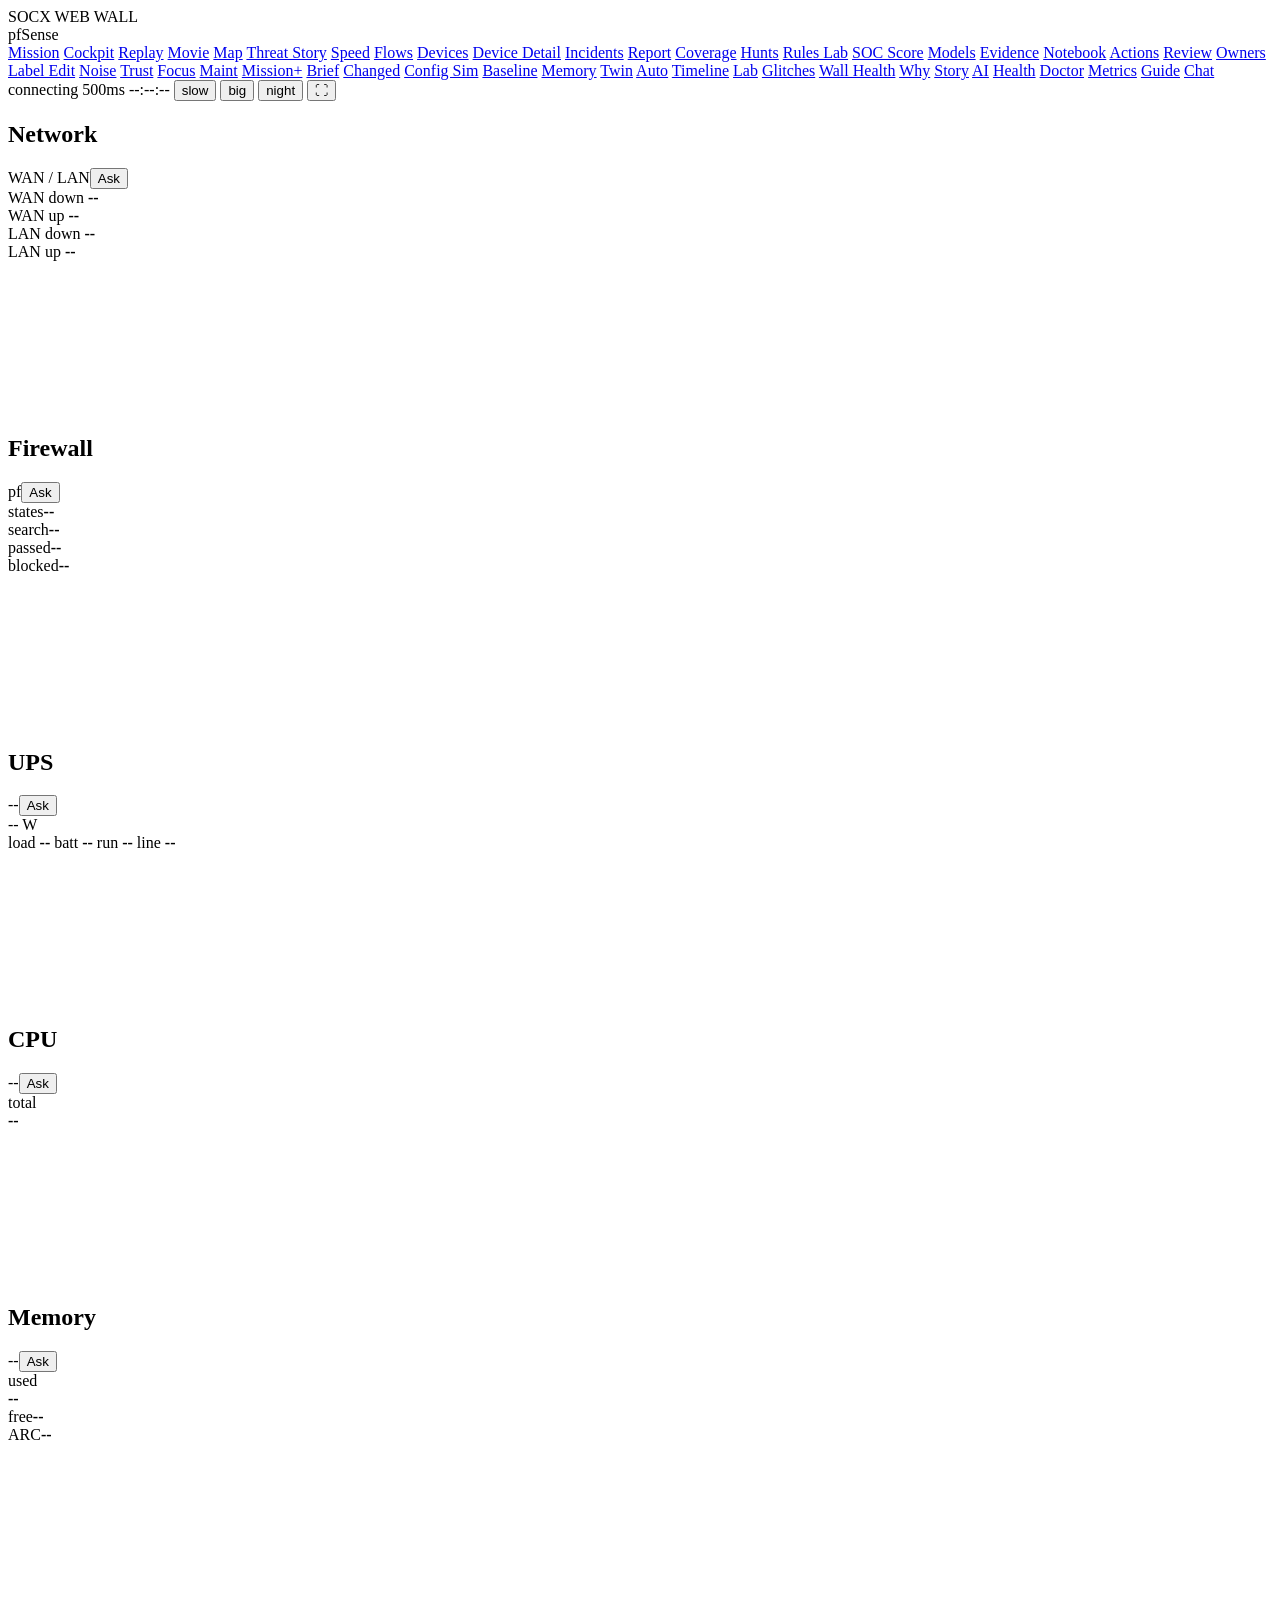
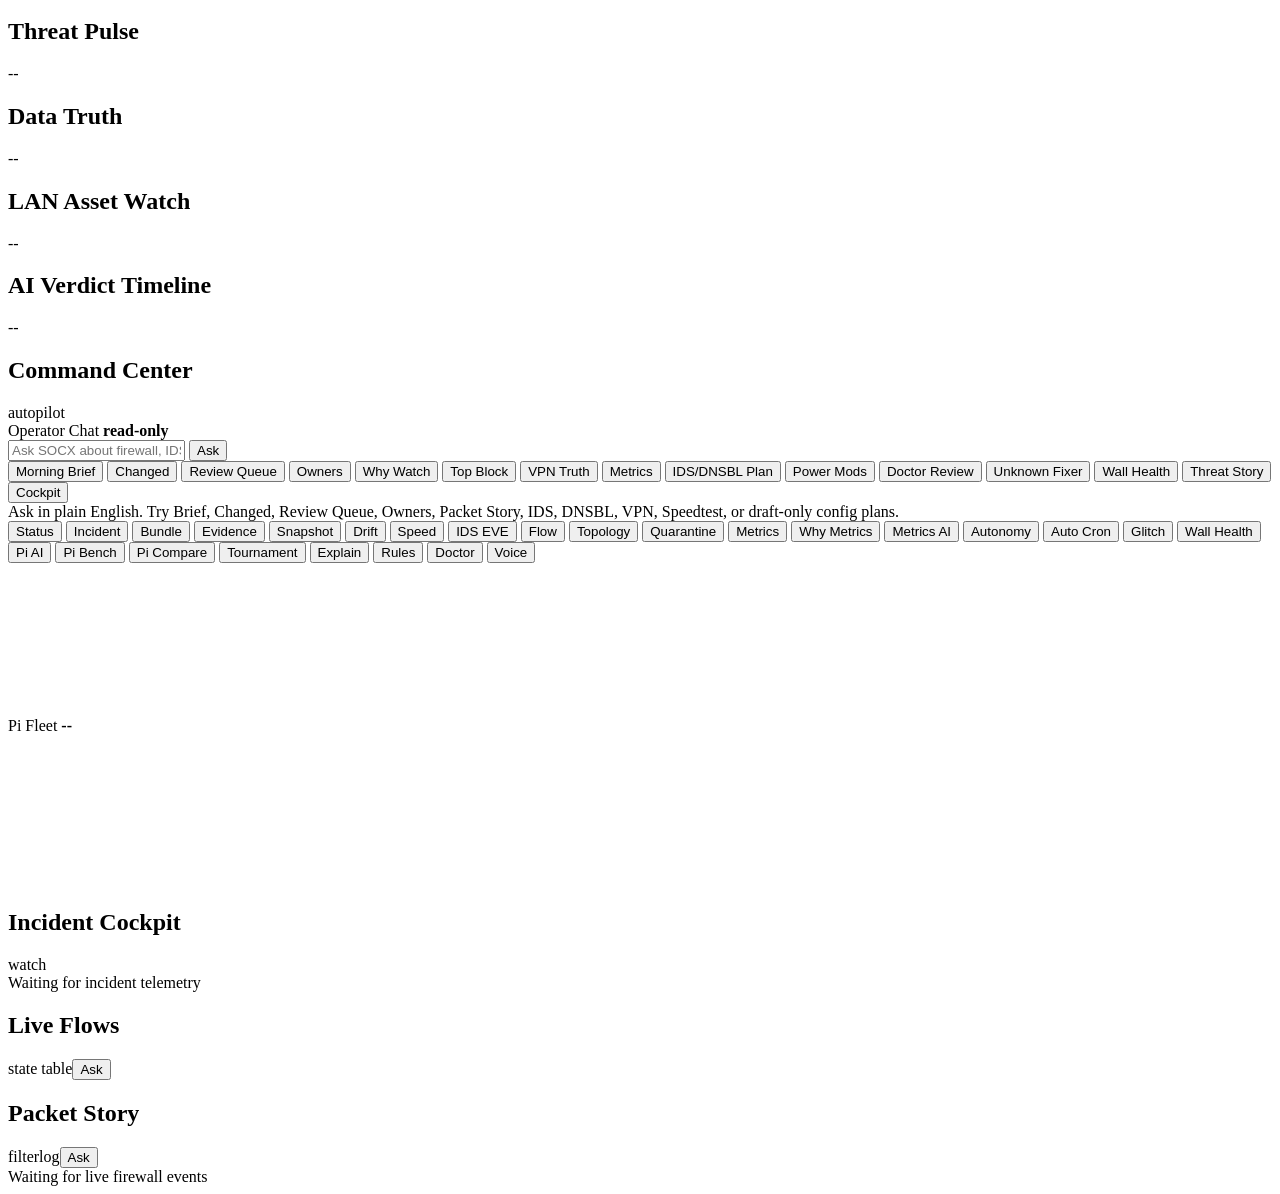
==== commit 73fb0628: "Add SOCX decision assistant wall controls" ====
--- a/web/static/index.html
+++ b/web/static/index.html
@@ -78,7 +78,7 @@
       <section class="card network-card" title="Live WAN/LAN receive and transmit rates from pfSense interface counters">
         <div class="card-head">
           <h2>Network</h2>
-          <span id="net-ifaces">WAN / LAN</span>
+          <div class="head-actions"><span id="net-ifaces">WAN / LAN</span><button class="why-mini" data-question="Explain the Network card. What are WAN/LAN download and upload speeds showing, who is talking most, and is the traffic normal?">Ask</button></div>
         </div>
         <div class="net-grid">
           <div>
@@ -105,7 +105,7 @@
       <section class="card pf-card" title="pf firewall state table size, search rate, and pass/block counters">
         <div class="card-head">
           <h2>Firewall</h2>
-          <span>pf</span>
+          <div class="head-actions"><span>pf</span><button class="why-mini" data-question="Explain the Firewall card. What do states, search rate, passed, and blocked mean right now, and should I investigate?">Ask</button></div>
         </div>
         <div class="stat-line"><span>states</span><strong id="pf-states">--</strong></div>
         <div class="stat-line"><span>search</span><strong id="pf-search">--</strong></div>
@@ -119,7 +119,7 @@
       <section class="card ups-card" title="APC UPS load, battery, runtime, voltage, wattage, and trend">
         <div class="card-head">
           <h2>UPS</h2>
-          <span id="ups-status">--</span>
+          <div class="head-actions"><span id="ups-status">--</span><button class="why-mini" data-question="Explain the UPS card. Is load, runtime, line voltage, battery, and power usage healthy for this APC Smart UPS?">Ask</button></div>
         </div>
         <div class="watts" id="ups-watts">-- W</div>
         <div class="ups-meta">
@@ -134,7 +134,7 @@
       <section class="card cpu-card" title="pfSense CPU load, per-core load, frequency, and temperature">
         <div class="card-head">
           <h2>CPU</h2>
-          <span id="cpu-extra">--</span>
+          <div class="head-actions"><span id="cpu-extra">--</span><button class="why-mini" data-question="Explain the CPU card. Is CPU load, per-core usage, frequency, temperature, and load average healthy for pfSense?">Ask</button></div>
         </div>
         <div class="meter-row large">
           <span>total</span>
@@ -148,7 +148,7 @@
       <section class="card mem-card" title="RAM, free memory, ZFS ARC, and memory pressure">
         <div class="card-head">
           <h2>Memory</h2>
-          <span id="mem-total">--</span>
+          <div class="head-actions"><span id="mem-total">--</span><button class="why-mini" data-question="Explain the Memory card. What is RAM, free memory, ZFS ARC, and memory pressure telling me?">Ask</button></div>
         </div>
         <div class="meter-row large">
           <span>used</span>
@@ -255,6 +255,7 @@
           <button data-action="voice" id="voice-command" title="Browser voice command if supported">Voice</button>
         </div>
         <canvas class="spark mini" id="cmd-spark"></canvas>
+        <div class="decision-assistant" id="decision-assistant"></div>
         <div class="table command-table" id="command-center"></div>
         <div class="power-mods" id="power-mods"></div>
         <div class="observability-strip" id="observability"></div>
@@ -284,7 +285,7 @@
       <section class="card table-card flows-card" title="Top live state-table flows with friendly app labels">
         <div class="card-head">
           <h2>Live Flows</h2>
-          <span>state table</span>
+          <div class="head-actions"><span>state table</span><button class="why-mini" data-question="Explain Live Flows. Who is using bandwidth, what apps are visible, which labels are learned, and what is unusual?">Ask</button></div>
         </div>
         <div class="table flows-table" id="flows"></div>
       </section>
@@ -292,7 +293,7 @@
       <section class="card table-card packets-card" title="Human-readable filterlog packet story rows">
         <div class="card-head">
           <h2>Packet Story</h2>
-          <span>filterlog</span>
+          <div class="head-actions"><span>filterlog</span><button class="why-mini" data-question="Explain Packet Story. Which rows are raw firewall evidence, which are classified, what was blocked, and what can I ignore?">Ask</button></div>
         </div>
         <div class="table packet-table" id="packets"></div>
       </section>
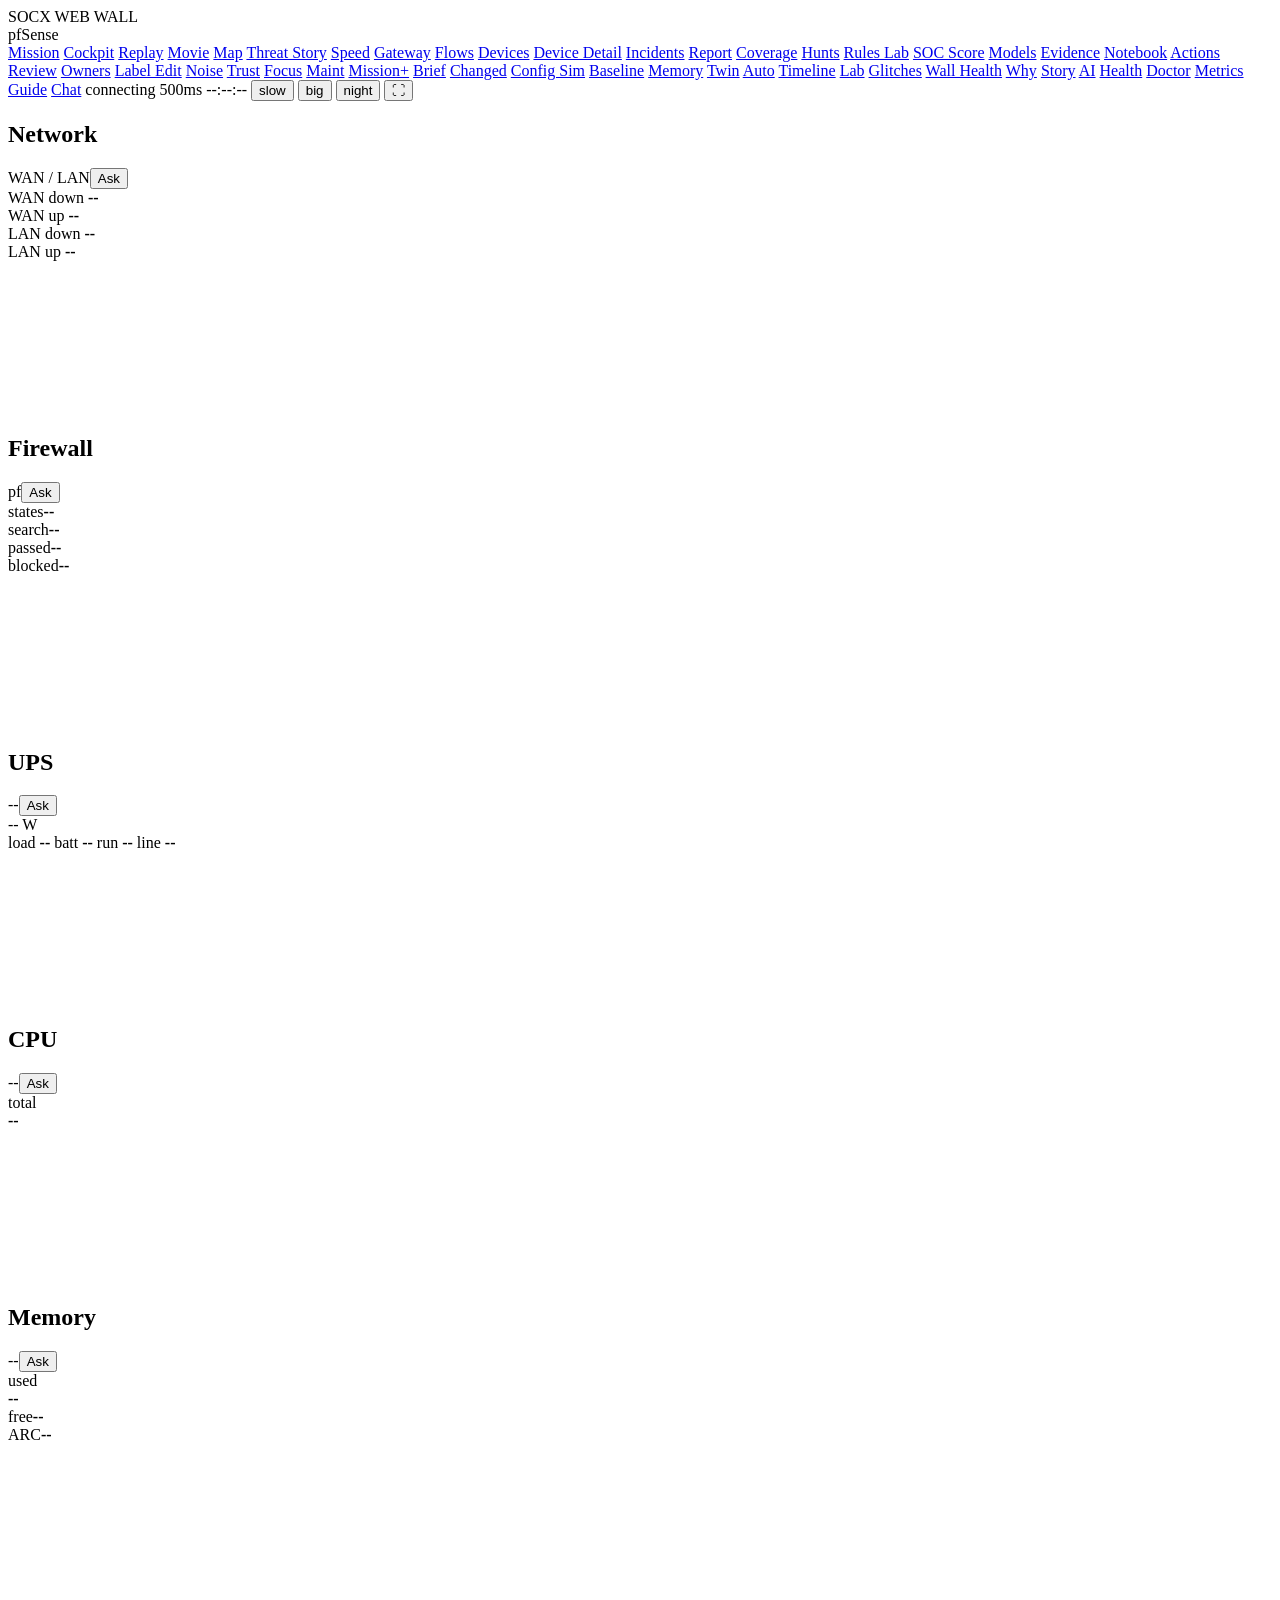
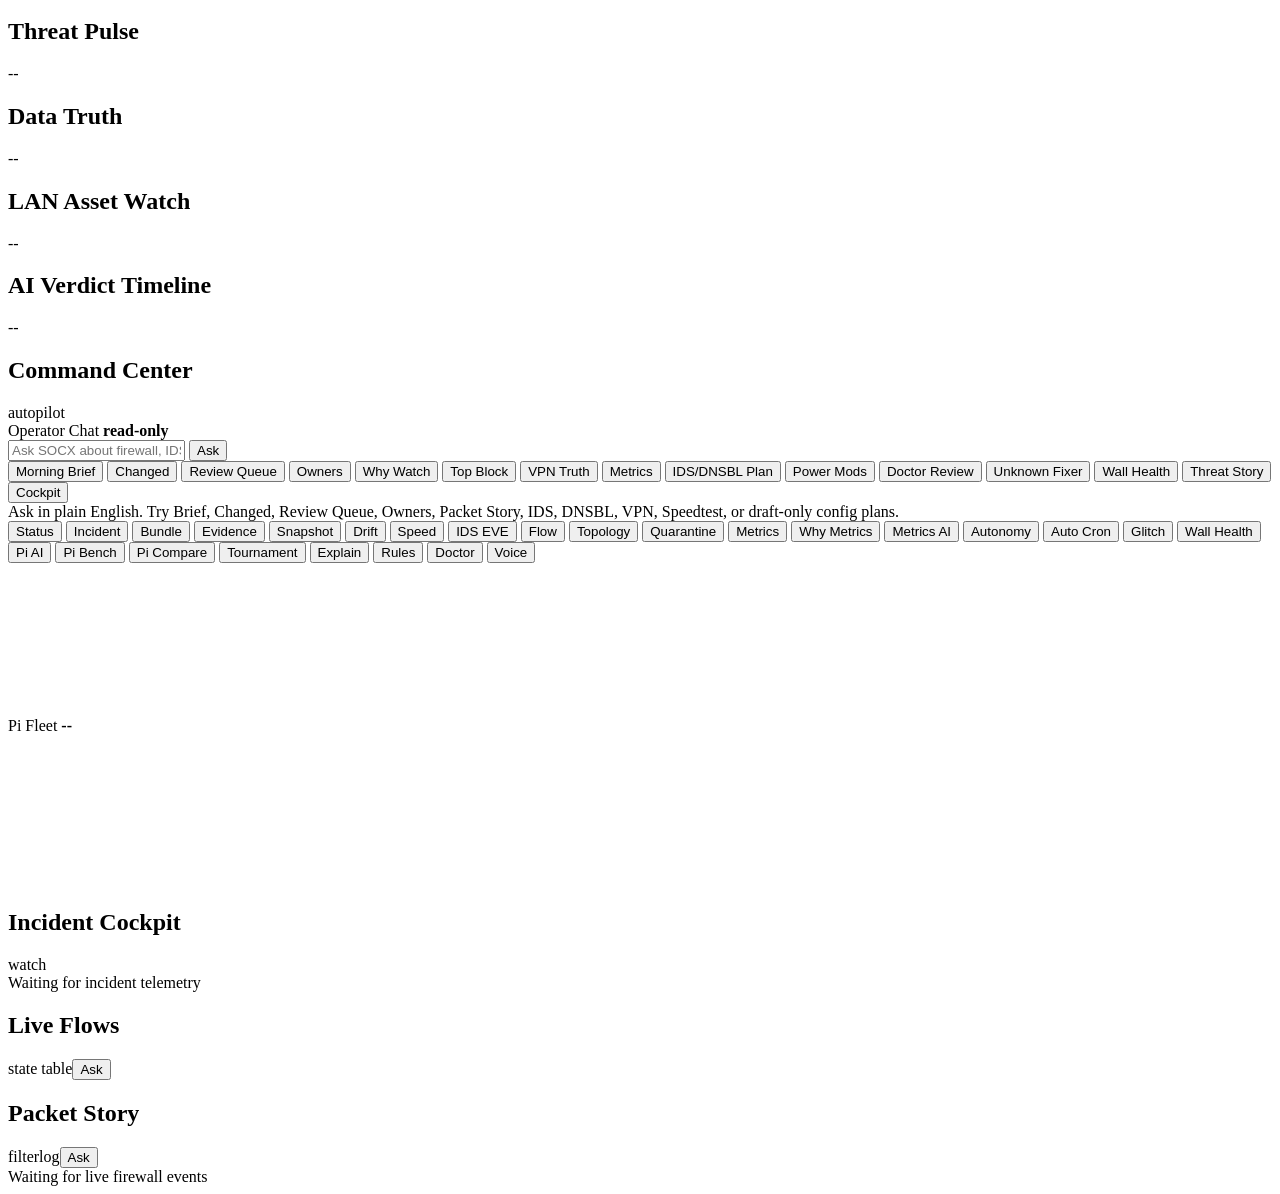
==== commit bcaad041: "Add gateway truth and Pi evidence relay" ====
--- a/web/static/index.html
+++ b/web/static/index.html
@@ -24,6 +24,7 @@
         <a class="detail-link" href="/map" title="Threat Map Lite radar for blocked WAN sources">Map</a>
         <a class="detail-link" href="/threat-story" title="Plain-English threat story and evidence cards">Threat Story</a>
         <a class="detail-link" href="/speedtest" title="Direct/VPN/router Speedtest history and path truth">Speed</a>
+        <a class="detail-link" href="/gateway-truth" title="Read-only dpinger, Speedtest, and Pi metrics route truth">Gateway</a>
         <a class="detail-link" href="/flows" title="NetFlow/IPFIX story, top talkers, apps, and device trust">Flows</a>
         <a class="detail-link" href="/devices" title="LAN device names, apps, and learned identity hints">Devices</a>
         <a class="detail-link" href="/device" title="Focused device evidence and normal-behavior view">Device Detail</a>
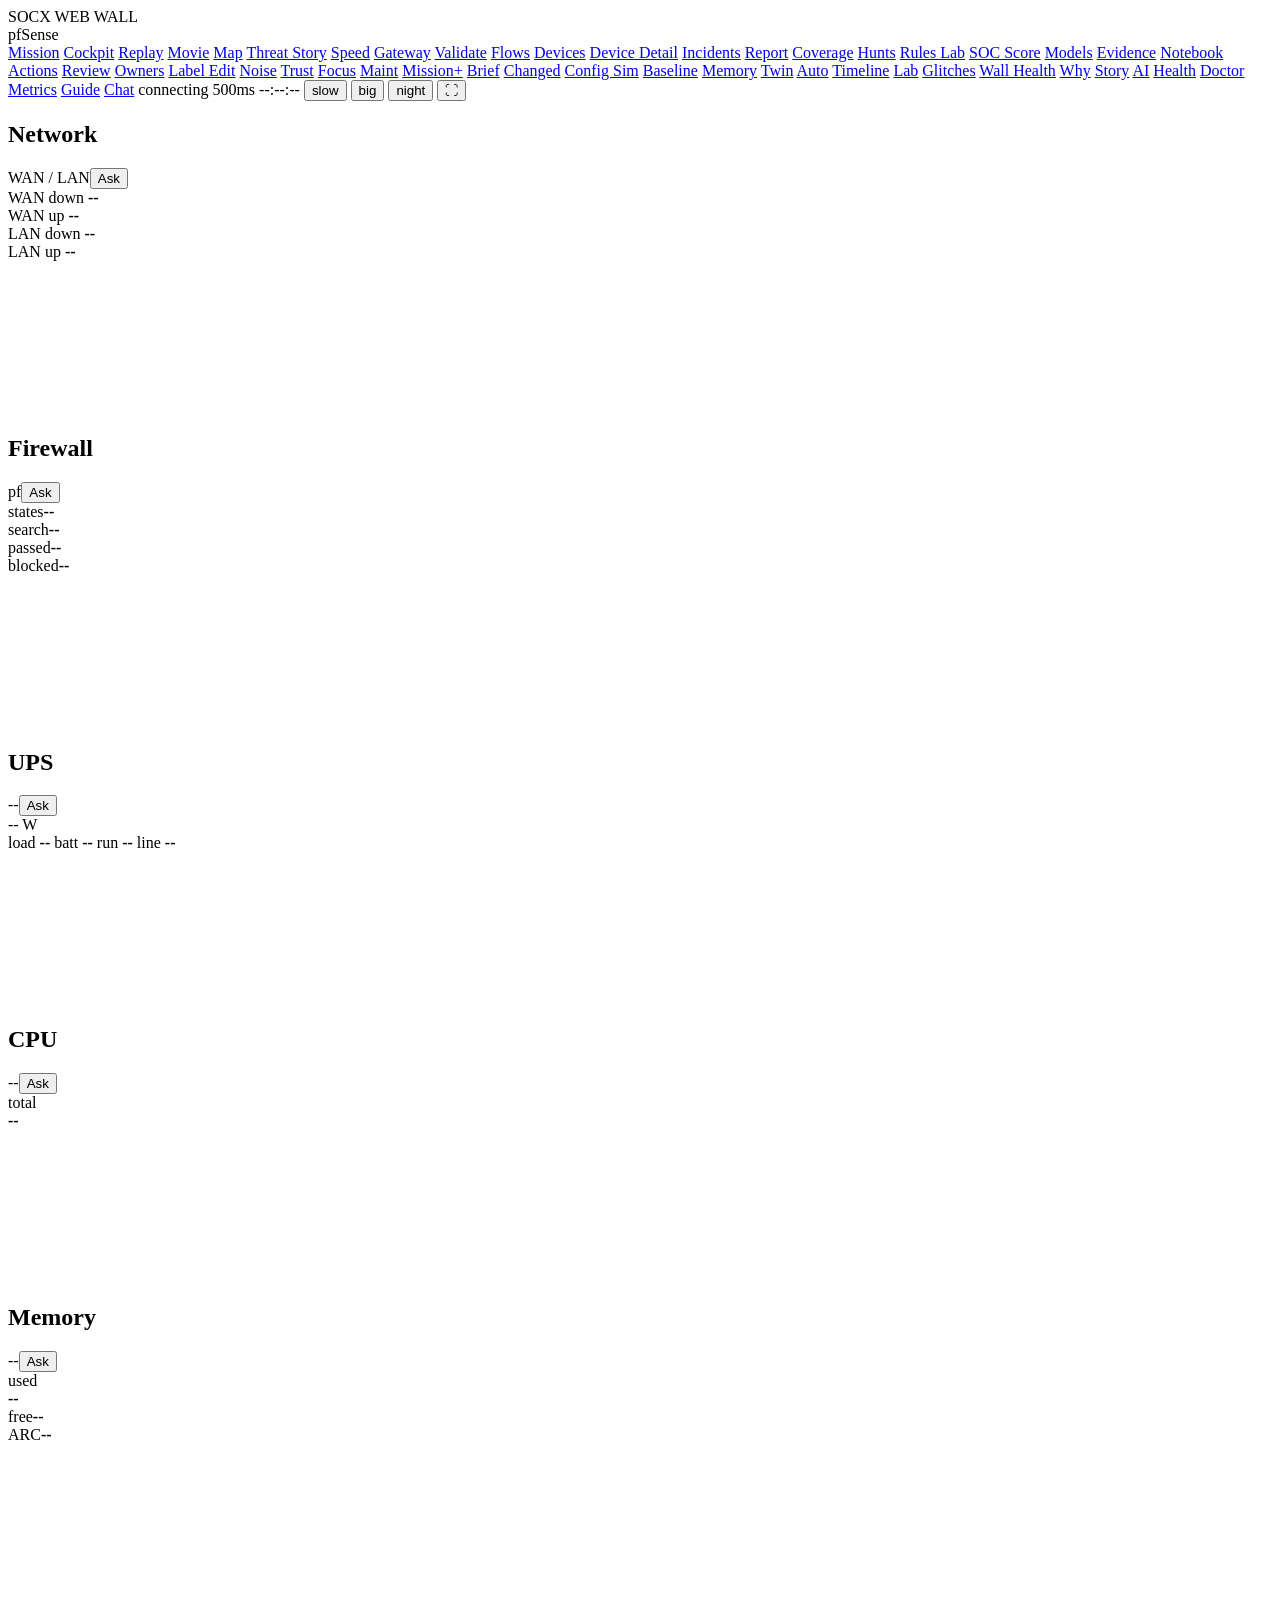
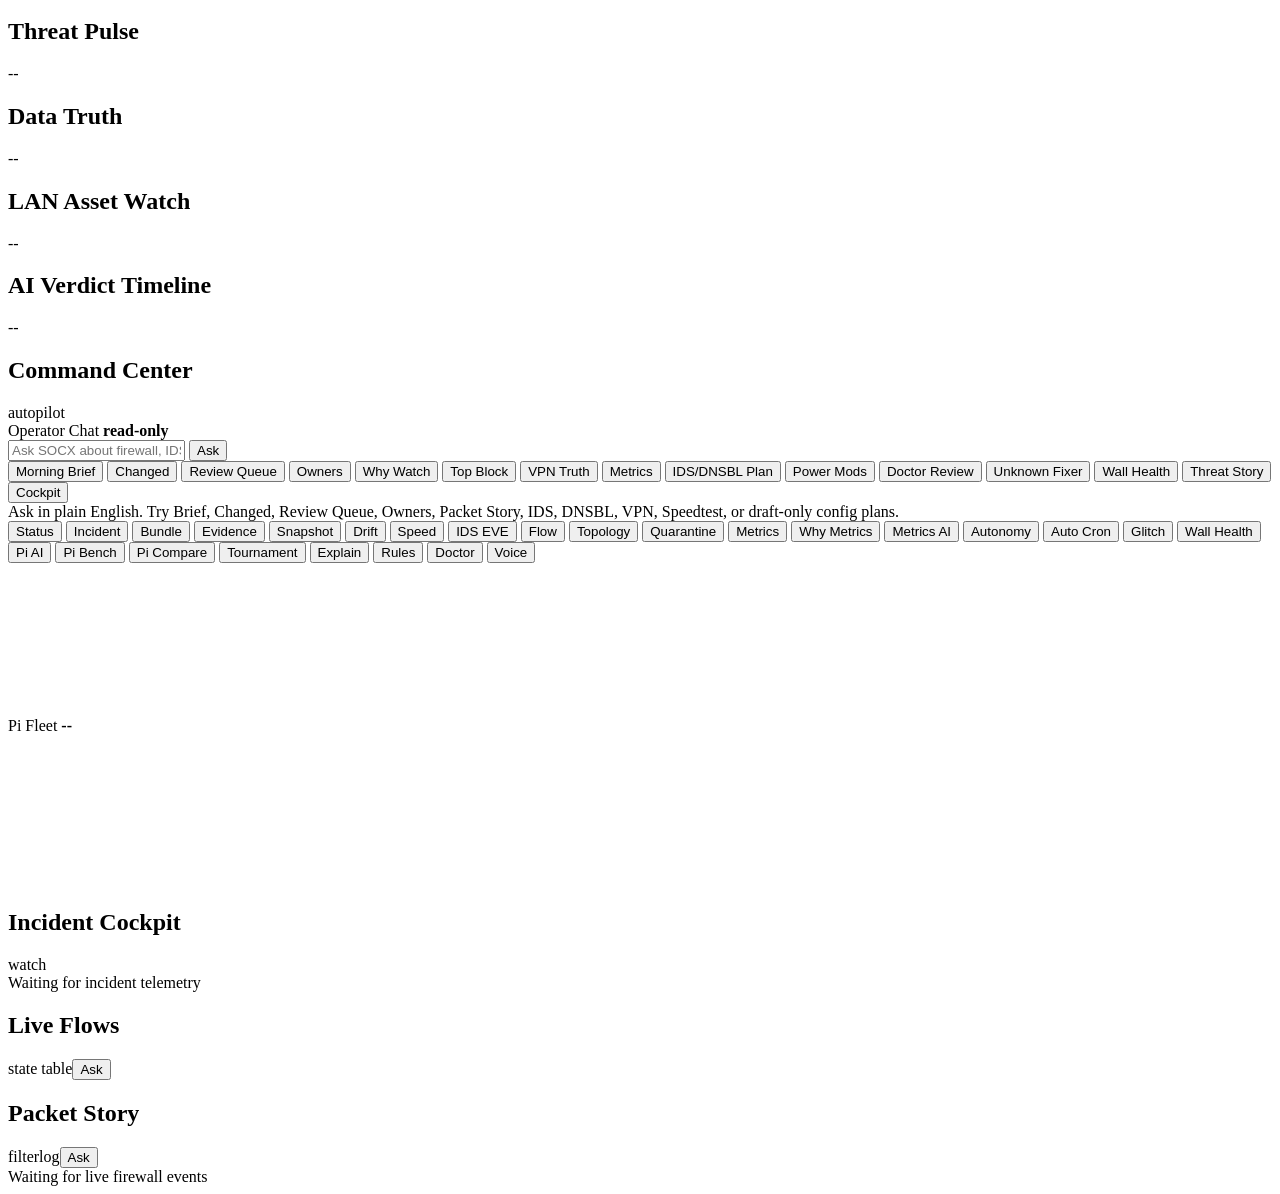
==== commit e06df3ad: "Add SOCX detection validation lab" ====
--- a/web/static/index.html
+++ b/web/static/index.html
@@ -25,6 +25,7 @@
         <a class="detail-link" href="/threat-story" title="Plain-English threat story and evidence cards">Threat Story</a>
         <a class="detail-link" href="/speedtest" title="Direct/VPN/router Speedtest history and path truth">Speed</a>
         <a class="detail-link" href="/gateway-truth" title="Read-only dpinger, Speedtest, and Pi metrics route truth">Gateway</a>
+        <a class="detail-link" href="/validation" title="Harmless SOCX parser and detection-chain validation">Validate</a>
         <a class="detail-link" href="/flows" title="NetFlow/IPFIX story, top talkers, apps, and device trust">Flows</a>
         <a class="detail-link" href="/devices" title="LAN device names, apps, and learned identity hints">Devices</a>
         <a class="detail-link" href="/device" title="Focused device evidence and normal-behavior view">Device Detail</a>
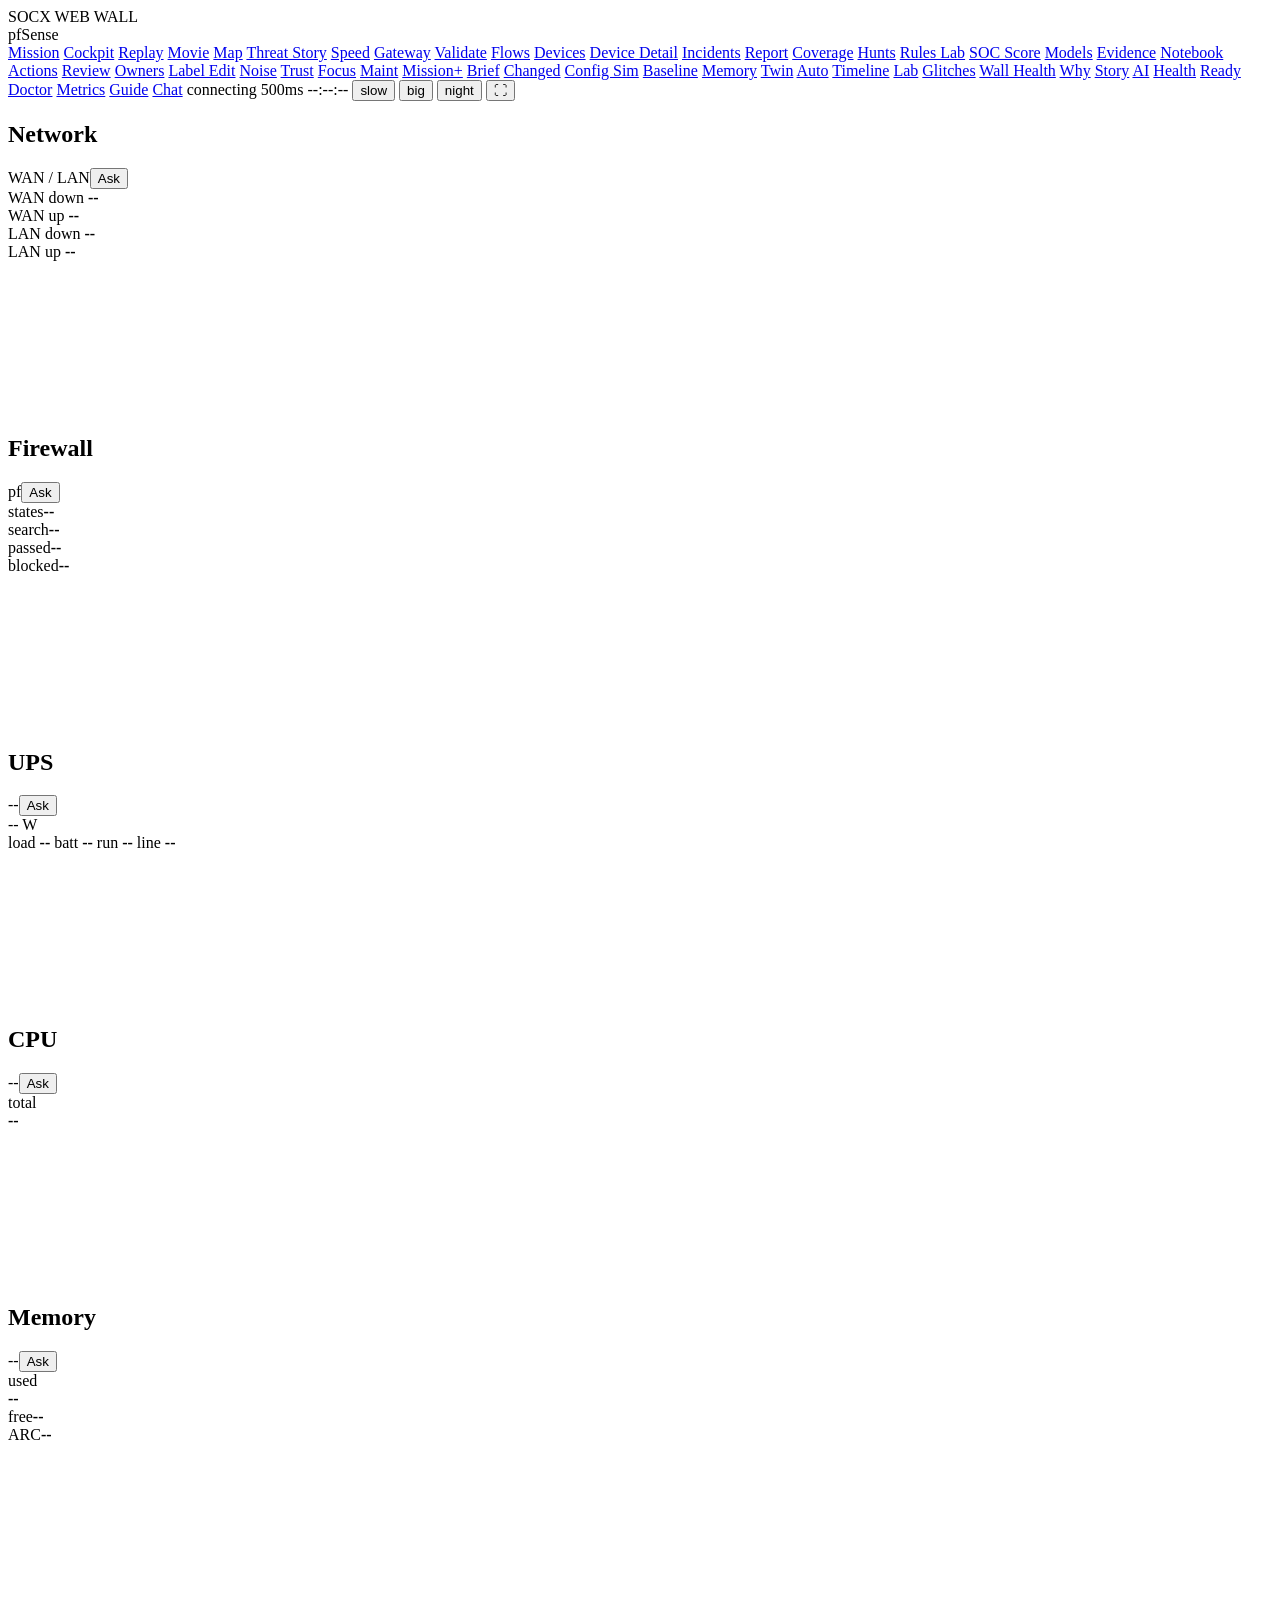
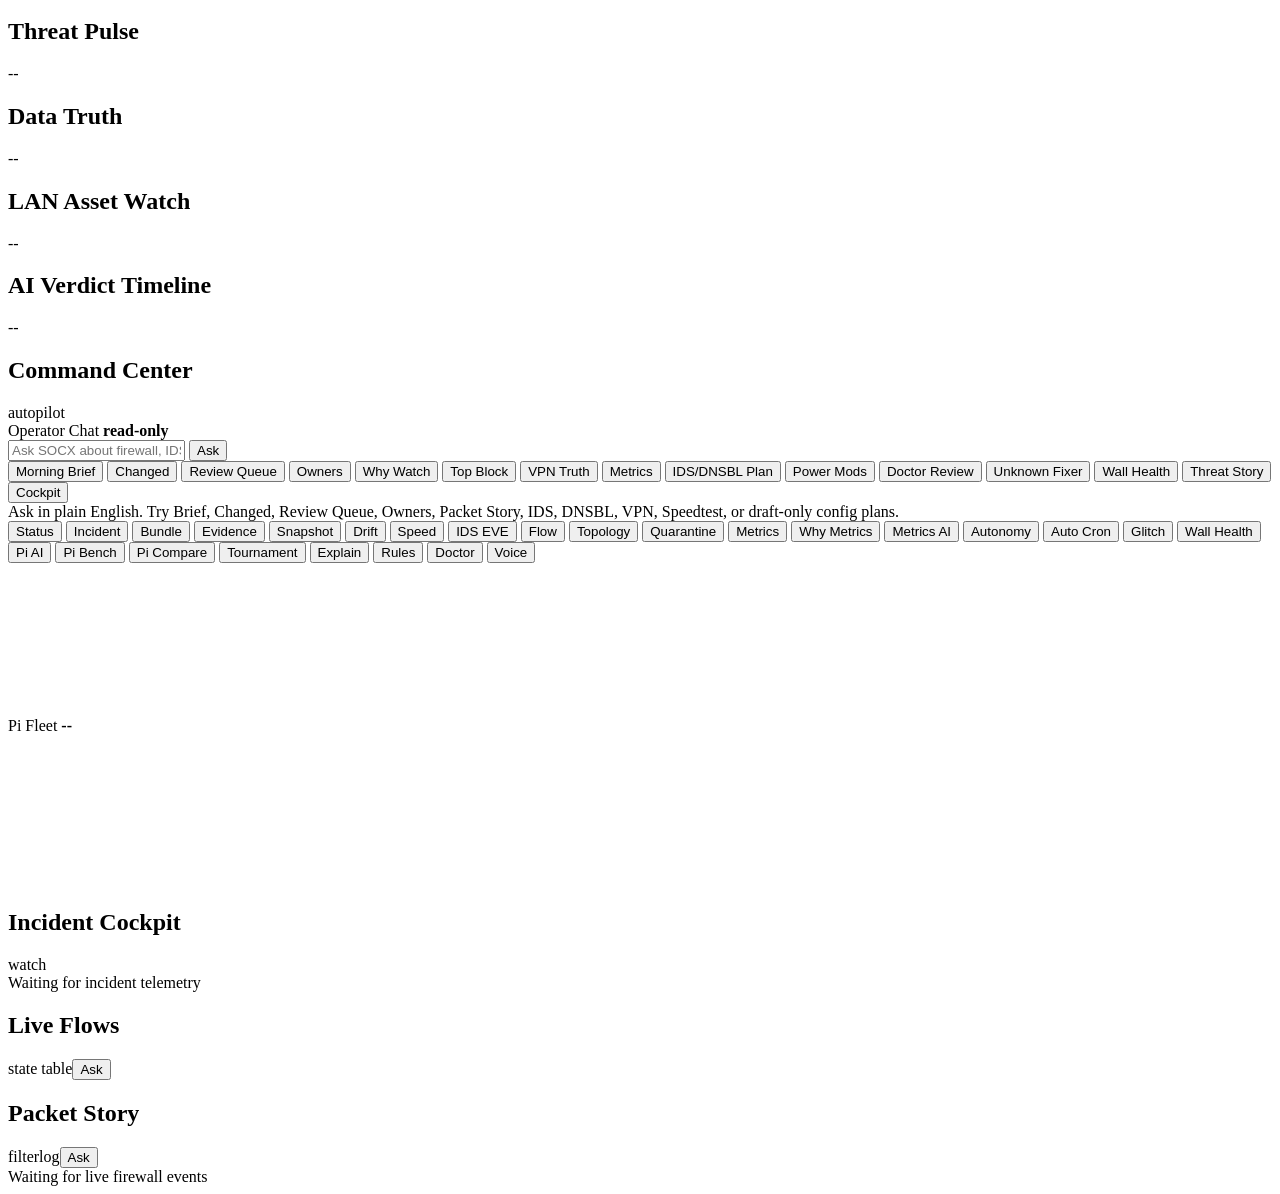
==== commit 2f4bc490: "Add SOCX acceptance checks and signal baseline" ====
--- a/web/static/index.html
+++ b/web/static/index.html
@@ -62,6 +62,7 @@
         <a class="detail-link" href="/story" title="Daily SOC story and archive">Story</a>
         <a class="detail-link" href="/ai" title="Pi/MIRANDA AI verdict timeline and model health">AI</a>
         <a class="detail-link" href="/health" title="Release health and collector freshness">Health</a>
+        <a class="detail-link" href="/acceptance" title="Read-only operator acceptance checklist">Ready</a>
         <a class="detail-link" href="/doctor" title="Read-only pfSense diagnostics and service health checks">Doctor</a>
         <a class="detail-link" href="/observability" title="Grafana, InfluxDB, and Telegraf status">Metrics</a>
         <a class="detail-link" href="/guide" title="How to read and use SOCX">Guide</a>
